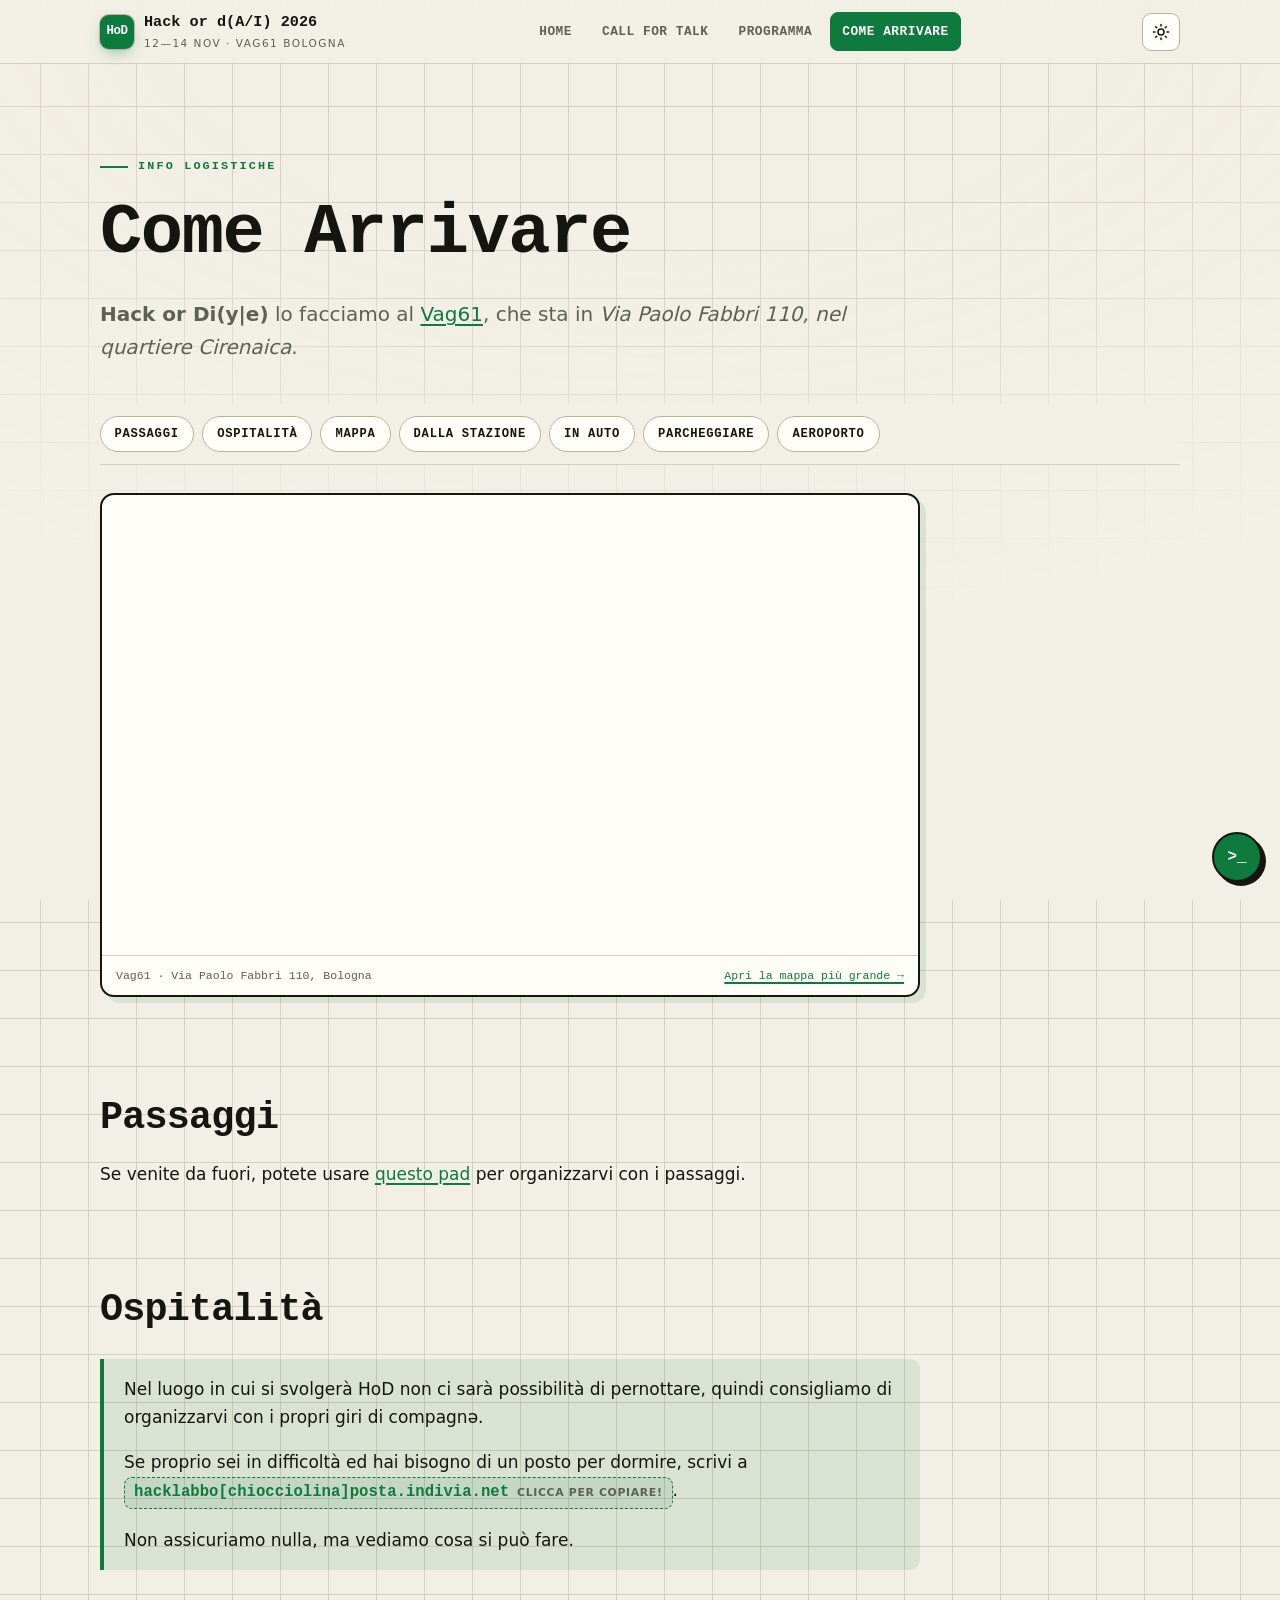
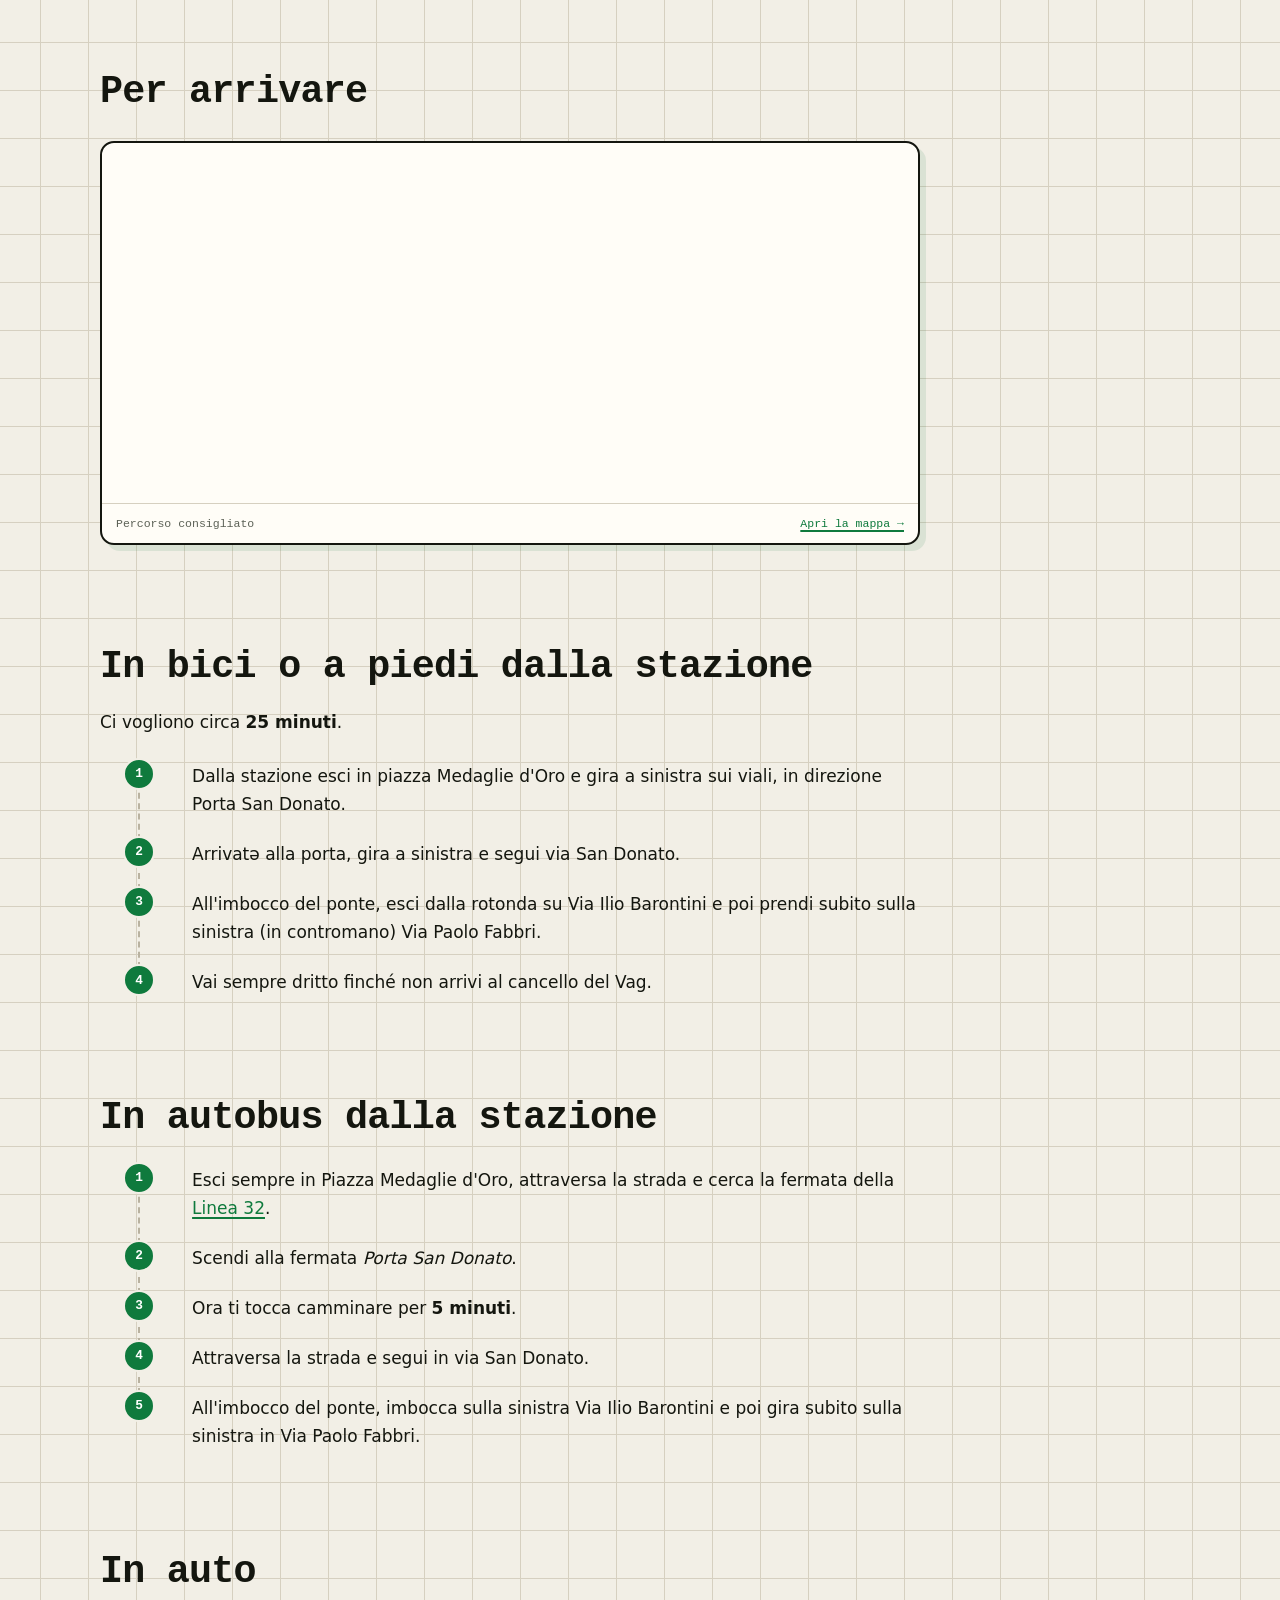
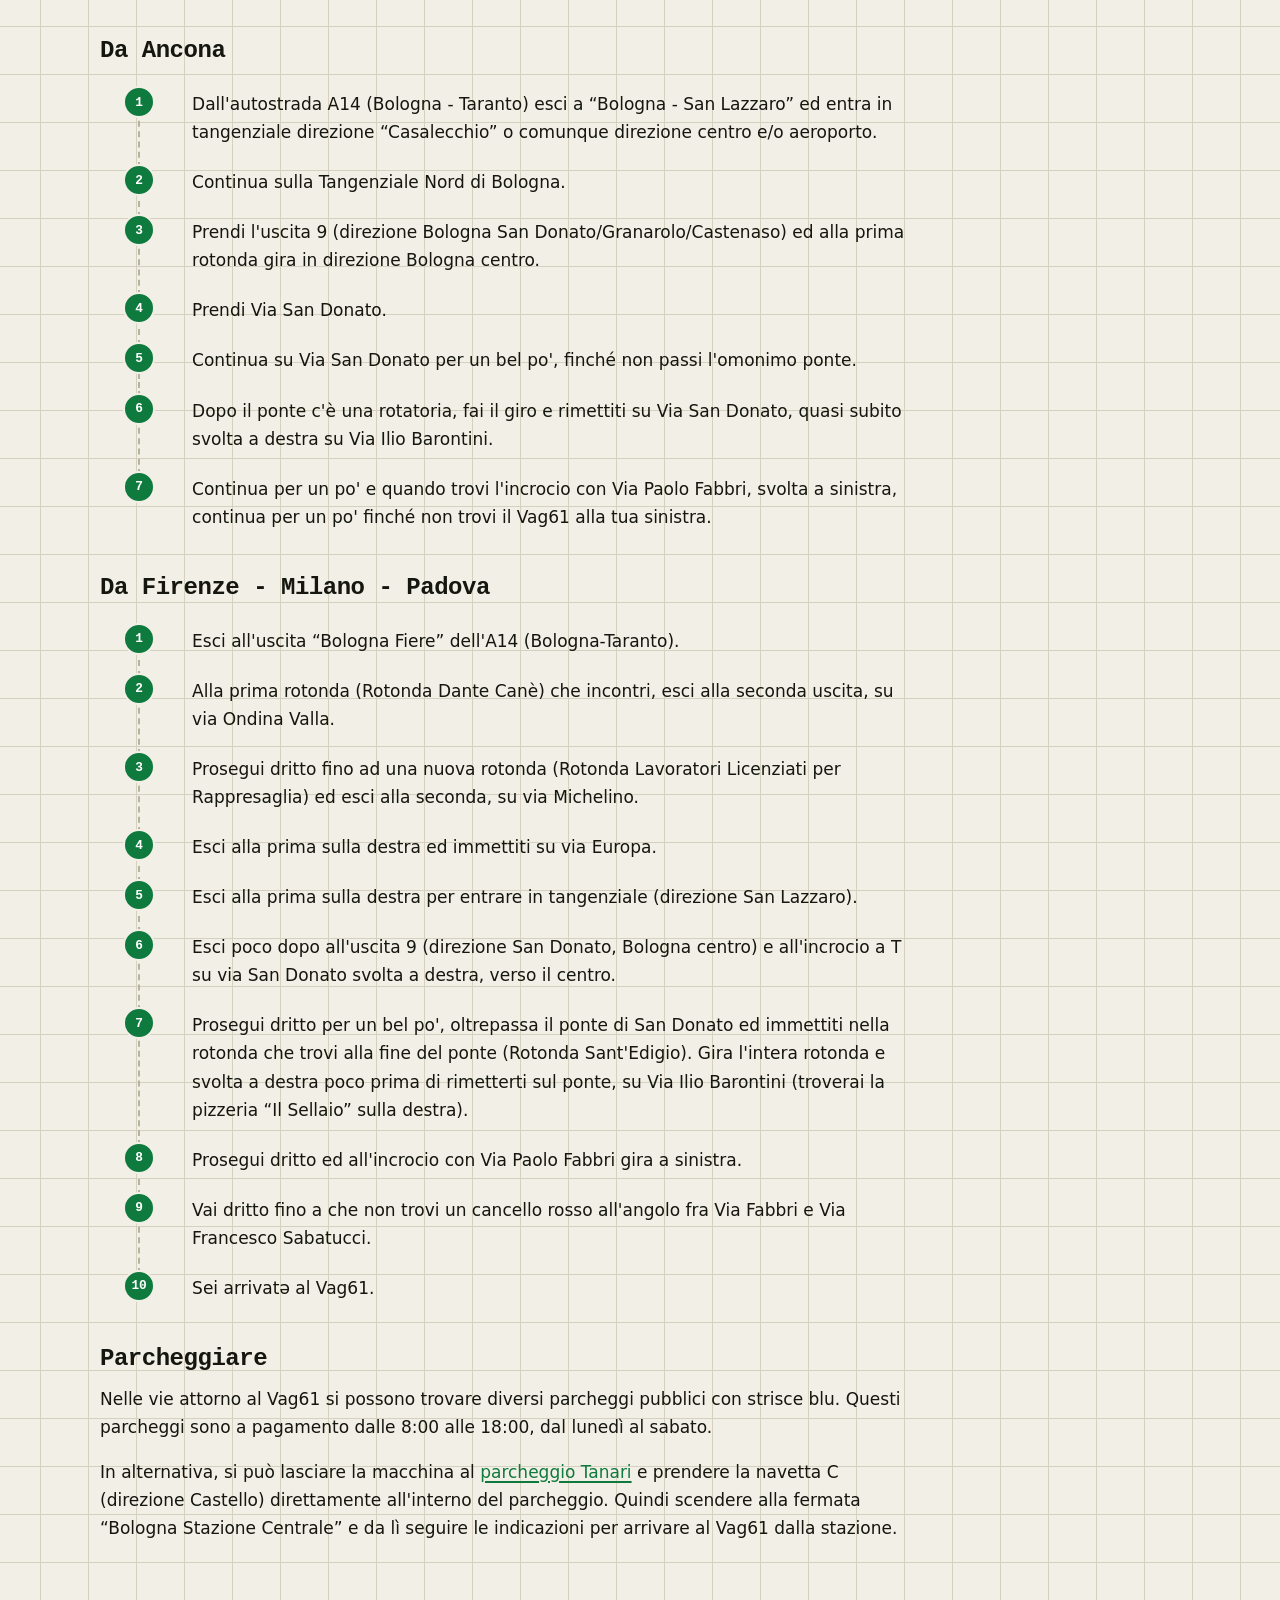
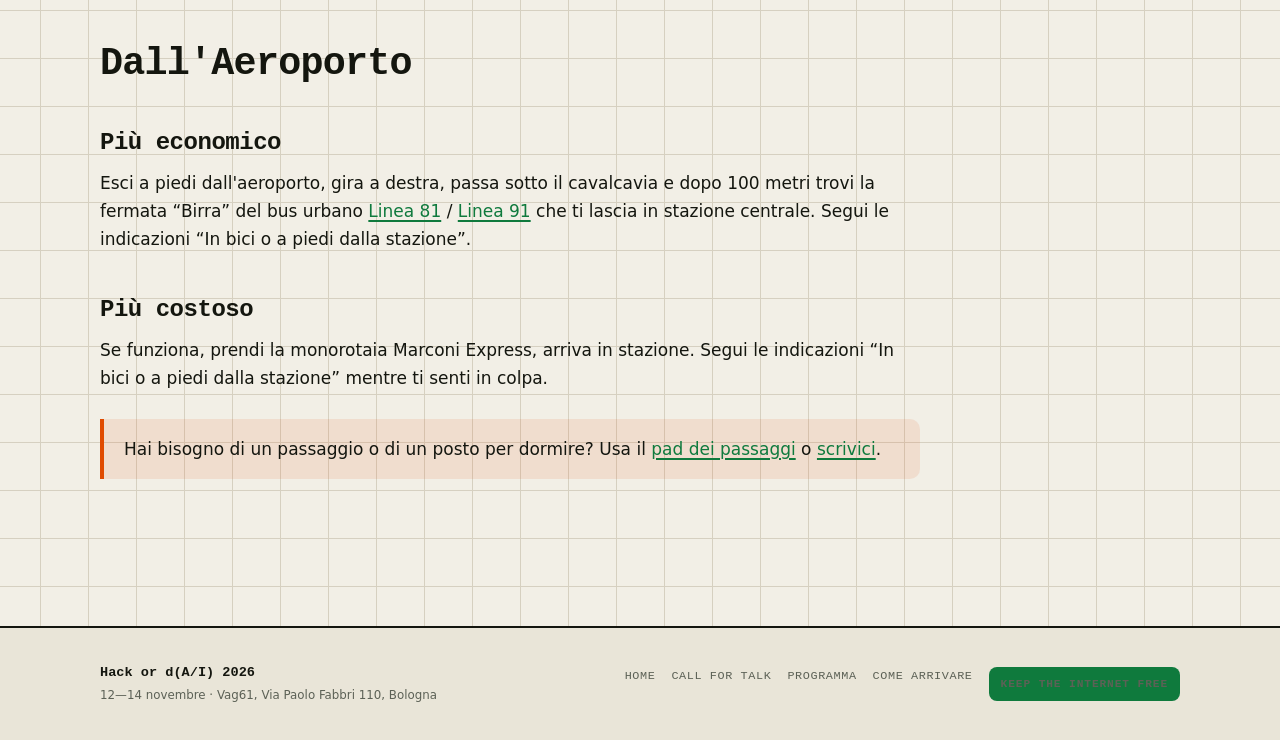
==== come-arrivare.html @ d661102f "Sito Hack or d(A/I) 2026" ====
<!DOCTYPE html>
<html lang="it">
<head>
  <meta charset="utf-8">
  <meta name="viewport" content="width=device-width, initial-scale=1">
  <title>Come Arrivare — Hack or d(A/I) 2026</title>
  <meta name="description" content="Come arrivare al Vag61, Via Paolo Fabbri 110, quartiere Cirenaica, Bologna: a piedi, in bici, in autobus, in auto o dall'aeroporto.">
  <meta name="theme-color" content="#0c0f0d">
  <link rel="icon" type="image/png" href="assets/img/favicon.png">
  <script>
    (function () {
      var root = document.documentElement;
      try {
        var t = localStorage.getItem("hod-theme");
        if (t === "dark") root.classList.add("dark");
        else if (t === "light") root.classList.remove("dark");
        else if (window.matchMedia && window.matchMedia("(prefers-color-scheme: dark)").matches) root.classList.add("dark");
      } catch (e) {}
      root.classList.add("js");
    })();
  </script>
  <link rel="stylesheet" href="assets/css/style.css">
</head>
<body>
  <a class="skip-link" href="#main">Salta al contenuto principale</a>

  <header class="site-header">
    <div class="wrap">
      <a class="brand" href="index.html">
        <span class="brand-mark">HoD</span>
        <span class="brand-text">Hack or d(A/I) 2026<small>12—14 nov · Vag61 Bologna</small></span>
      </a>
      <nav class="nav" id="nav" aria-label="Navigazione principale">
        <a href="index.html">Home</a>
        <a href="cft.html">Call for Talk</a>
        <a href="programma.html">Programma</a>
        <a href="come-arrivare.html" aria-current="page">Come arrivare</a>
      </nav>
      <div class="header-tools">
        <button class="icon-btn" id="theme-toggle" type="button" aria-label="Cambia tema">
          <svg class="icon-sun" viewBox="0 0 24 24" fill="none" stroke="currentColor" stroke-width="2" stroke-linecap="round" aria-hidden="true"><circle cx="12" cy="12" r="4"/><path d="M12 2v2M12 20v2M4.9 4.9l1.4 1.4M17.7 17.7l1.4 1.4M2 12h2M20 12h2M4.9 19.1l1.4-1.4M17.7 6.3l1.4-1.4"/></svg>
          <svg class="icon-moon" viewBox="0 0 24 24" fill="none" stroke="currentColor" stroke-width="2" stroke-linecap="round" aria-hidden="true"><path d="M21 12.8A9 9 0 1 1 11.2 3a7 7 0 0 0 9.8 9.8z"/></svg>
        </button>
        <button class="icon-btn menu-btn" id="menu-toggle" type="button" aria-expanded="false" aria-controls="nav" aria-label="Apri menu">
          <svg viewBox="0 0 24 24" fill="none" stroke="currentColor" stroke-width="2" stroke-linecap="round" aria-hidden="true"><path d="M3 6h18M3 12h18M3 18h18"/></svg>
        </button>
      </div>
    </div>
  </header>

  <main id="main">
    <div class="wrap page">
      <div class="page-head">
        <p class="eyebrow">Info logistiche</p>
        <h1>Come Arrivare</h1>
        <p class="lead"><strong>Hack or Di(y|e)</strong> lo facciamo al <a href="https://vag61.nublogs.org/">Vag61</a>, che sta in <em>Via Paolo Fabbri 110, nel quartiere Cirenaica</em>.</p>
      </div>

      <nav class="day-nav" aria-label="Indice della pagina">
        <a href="#passaggi">Passaggi</a>
        <a href="#ospitalita">Ospitalità</a>
        <a href="#mappa">Mappa</a>
        <a href="#stazione">Dalla stazione</a>
        <a href="#auto">In auto</a>
        <a href="#parcheggiare">Parcheggiare</a>
        <a href="#aeroporto">Aeroporto</a>
      </nav>

      <article class="article">
        <div class="map-frame map-frame--tall" id="mappa">
          <iframe
            title="Mappa OpenStreetMap del Vag61"
            src="https://www.openstreetmap.org/export/embed.html?bbox=11.36016368865967%2C44.49953958964162%2C11.363151669502258%2C44.50071039624375&amp;layer=mapnik&amp;marker=44.500124995881556%2C11.361657679080963"
            loading="lazy"></iframe>
          <div class="map-caption">
            <span>Vag61 · Via Paolo Fabbri 110, Bologna</span>
            <a href="https://www.openstreetmap.org/?mlat=44.50012&amp;mlon=11.36166#map=19/44.50012/11.36166">Apri la mappa più grande →</a>
          </div>
        </div>

        <h2 id="passaggi">Passaggi</h2>
        <p>Se venite da fuori, potete usare <a href="https://pad.esiliati.org/p/passaggiHoD">questo pad</a> per organizzarvi con i passaggi.</p>

        <h2 id="ospitalita">Ospitalità</h2>
        <div class="note">
          <p>Nel luogo in cui si svolgerà HoD non ci sarà possibilità di pernottare, quindi consigliamo di organizzarvi con i propri giri di compagnə.</p>
          <p>Se proprio sei in difficoltà ed hai bisogno di un posto per dormire, scrivi a
            <span class="email" data-email="hacklabbo[chiocciolina]posta.indivia.net">
              hacklabbo[chiocciolina]posta.indivia.net
              <span class="email_tooltip">Clicca per copiare!</span>
            </span>.</p>
          <p>Non assicuriamo nulla, ma vediamo cosa si può fare.</p>
        </div>

        <h2 id="per-arrivare">Per arrivare</h2>

        <div class="map-frame">
          <iframe
            title="Percorso interattivo verso il Vag61"
            src="https://maps.gattini.ninja/RLsWETiQ2UO9?toolbox=false&amp;search=false&amp;legend=false&amp;autofocus=false#15/44.5028/11.3519/Mpnk"
            loading="lazy"></iframe>
          <div class="map-caption">
            <span>Percorso consigliato</span>
            <a href="https://maps.gattini.ninja/RLsWETiQ2UO9?toolbox=false&amp;search=false&amp;legend=false&amp;autofocus=false#15/44.5028/11.3519/Mpnk">Apri la mappa →</a>
          </div>
        </div>

        <h2 id="stazione">In bici o a piedi dalla stazione</h2>
        <p>Ci vogliono circa <strong>25 minuti</strong>.</p>
        <ol class="steps">
          <li><p>Dalla stazione esci in piazza Medaglie d'Oro e gira a sinistra sui viali, in direzione Porta San Donato.</p></li>
          <li><p>Arrivatə alla porta, gira a sinistra e segui via San Donato.</p></li>
          <li><p>All'imbocco del ponte, esci dalla rotonda su Via Ilio Barontini e poi prendi subito sulla sinistra (in contromano) Via Paolo Fabbri.</p></li>
          <li><p>Vai sempre dritto finché non arrivi al cancello del Vag.</p></li>
        </ol>

        <h2>In autobus dalla stazione</h2>
        <ol class="steps">
          <li><p>Esci sempre in Piazza Medaglie d'Oro, attraversa la strada e cerca la fermata della <a href="https://www.tper.it/bo-32">Linea 32</a>.</p></li>
          <li><p>Scendi alla fermata <em>Porta San Donato</em>.</p></li>
          <li><p>Ora ti tocca camminare per <strong>5 minuti</strong>.</p></li>
          <li><p>Attraversa la strada e segui in via San Donato.</p></li>
          <li><p>All'imbocco del ponte, imbocca sulla sinistra Via Ilio Barontini e poi gira subito sulla sinistra in Via Paolo Fabbri.</p></li>
        </ol>

        <h2 id="auto">In auto</h2>

        <h3 id="da-ancona">Da Ancona</h3>
        <ol class="steps">
          <li><p>Dall'autostrada A14 (Bologna - Taranto) esci a &ldquo;Bologna - San Lazzaro&rdquo; ed entra in tangenziale direzione &ldquo;Casalecchio&rdquo; o comunque direzione centro e/o aeroporto.</p></li>
          <li><p>Continua sulla Tangenziale Nord di Bologna.</p></li>
          <li><p>Prendi l'uscita 9 (direzione Bologna San Donato/Granarolo/Castenaso) ed alla prima rotonda gira in direzione Bologna centro.</p></li>
          <li><p>Prendi Via San Donato.</p></li>
          <li><p>Continua su Via San Donato per un bel po', finché non passi l'omonimo ponte.</p></li>
          <li><p>Dopo il ponte c'è una rotatoria, fai il giro e rimettiti su Via San Donato, quasi subito svolta a destra su Via Ilio Barontini.</p></li>
          <li><p>Continua per un po' e quando trovi l'incrocio con Via Paolo Fabbri, svolta a sinistra, continua per un po' finché non trovi il Vag61 alla tua sinistra.</p></li>
        </ol>

        <h3 id="da-firenze">Da Firenze - Milano - Padova</h3>
        <ol class="steps">
          <li><p>Esci all'uscita &ldquo;Bologna Fiere&rdquo; dell'A14 (Bologna-Taranto).</p></li>
          <li><p>Alla prima rotonda (Rotonda Dante Canè) che incontri, esci alla seconda uscita, su via Ondina Valla.</p></li>
          <li><p>Prosegui dritto fino ad una nuova rotonda (Rotonda Lavoratori Licenziati per Rappresaglia) ed esci alla seconda, su via Michelino.</p></li>
          <li><p>Esci alla prima sulla destra ed immettiti su via Europa.</p></li>
          <li><p>Esci alla prima sulla destra per entrare in tangenziale (direzione San Lazzaro).</p></li>
          <li><p>Esci poco dopo all'uscita 9 (direzione San Donato, Bologna centro) e all'incrocio a T su via San Donato svolta a destra, verso il centro.</p></li>
          <li><p>Prosegui dritto per un bel po', oltrepassa il ponte di San Donato ed immettiti nella rotonda che trovi alla fine del ponte (Rotonda Sant'Edigio). Gira l'intera rotonda e svolta a destra poco prima di rimetterti sul ponte, su Via Ilio Barontini (troverai la pizzeria &ldquo;Il Sellaio&rdquo; sulla destra).</p></li>
          <li><p>Prosegui dritto ed all'incrocio con Via Paolo Fabbri gira a sinistra.</p></li>
          <li><p>Vai dritto fino a che non trovi un cancello rosso all'angolo fra Via Fabbri e Via Francesco Sabatucci.</p></li>
          <li><p>Sei arrivatə al Vag61.</p></li>
        </ol>

        <h3 id="parcheggiare">Parcheggiare</h3>
        <p>Nelle vie attorno al Vag61 si possono trovare diversi parcheggi pubblici con strisce blu. Questi parcheggi sono a pagamento dalle 8:00 alle 18:00, dal lunedì al sabato.</p>
        <p>In alternativa, si può lasciare la macchina al <a href="https://www.bolognawelcome.com/it/altro/parcheggi/parcheggio-tanari">parcheggio Tanari</a> e prendere la navetta C (direzione Castello) direttamente all'interno del parcheggio. Quindi scendere alla fermata &ldquo;Bologna Stazione Centrale&rdquo; e da lì seguire le indicazioni per arrivare al Vag61 dalla stazione.</p>

        <h2 id="aeroporto">Dall'Aeroporto</h2>

        <h3>Più economico</h3>
        <p>Esci a piedi dall'aeroporto, gira a destra, passa sotto il cavalcavia e dopo 100 metri trovi la fermata &ldquo;Birra&rdquo; del bus urbano <a href="https://www.tper.it/bo-81">Linea 81</a> / <a href="https://www.tper.it/bo-91">Linea 91</a> che ti lascia in stazione centrale. Segui le indicazioni &ldquo;In bici o a piedi dalla stazione&rdquo;.</p>

        <h3>Più costoso</h3>
        <p>Se funziona, prendi la monorotaia Marconi Express, arriva in stazione. Segui le indicazioni &ldquo;In bici o a piedi dalla stazione&rdquo; mentre ti senti in colpa.</p>

        <div class="note note--hot">
          <p>Hai bisogno di un passaggio o di un posto per dormire? Usa il <a href="https://pad.esiliati.org/p/passaggiHoD">pad dei passaggi</a> o <a href="#ospitalita">scrivici</a>.</p>
        </div>
      </article>
    </div>
  </main>

  <footer class="site-footer">
    <div class="wrap footer-grid">
      <div class="footer-brand">
        Hack or d(A/I) 2026
        <small>12—14 novembre · Vag61, Via Paolo Fabbri 110, Bologna</small>
      </div>
      <nav class="footer-links" aria-label="Link utili">
        <a href="index.html">Home</a>
        <a href="cft.html">Call for Talk</a>
        <a href="programma.html">Programma</a>
        <a href="come-arrivare.html">Come arrivare</a>
        <a class="footer-free" href="https://keepitfree.ai/it">Keep the Internet free</a>
      </nav>
    </div>
  </footer>

  <button class="term-toggle" id="term-toggle" type="button" aria-expanded="false" aria-controls="term" aria-label="Apri il terminale">&gt;_</button>
  <div class="term" id="term" role="region" aria-label="Terminale di bordo">
    <div class="term-bar"><span>hod@vag61: ~</span><span class="dots" aria-hidden="true"><i></i><i></i><i></i></span></div>
    <div class="term-body"></div>
    <div class="term-input-row">
      <span aria-hidden="true">$</span>
      <input type="text" aria-label="Comando del terminale" autocomplete="off" spellcheck="false" placeholder="help">
    </div>
  </div>

  <script src="assets/js/main.js"></script>
</body>
</html>
---- assets/css/style.css ----
/* ==========================================================================
   Hack or d(A/I) 2026 — foglio di stile
   ========================================================================== */

:root {
  --bg: #f2efe6;
  --bg-soft: #e9e5d8;
  --panel: #fffdf7;
  --text: #14160f;
  --muted: #5c6156;
  --line: #d6d0c0;
  --line-strong: #b9b2a0;
  --accent: #0f7a3d;
  --accent-ink: #ffffff;
  --accent-soft: rgba(15, 122, 61, 0.1);
  --hot: #e04b00;
  --shadow: 0 18px 40px -22px rgba(20, 22, 15, 0.45);
  --radius: 14px;
  --mono: "IBM Plex Mono", ui-monospace, SFMono-Regular, "SF Mono", Menlo, Consolas, "Liberation Mono", monospace;
  --sans: system-ui, -apple-system, "Segoe UI", Roboto, "Helvetica Neue", Arial, sans-serif;
  --max: 1080px;
  --header-h: 64px;
}

html.dark {
  --bg: #0c0f0d;
  --bg-soft: #111612;
  --panel: #121813;
  --text: #e8f0e2;
  --muted: #8f9a8b;
  --line: #263026;
  --line-strong: #374437;
  --accent: #b8ff3d;
  --accent-ink: #0c0f0d;
  --accent-soft: rgba(184, 255, 61, 0.12);
  --hot: #ff7a3d;
  --shadow: 0 18px 50px -24px rgba(0, 0, 0, 0.9);
}

*,
*::before,
*::after {
  box-sizing: border-box;
}

html {
  scroll-behavior: smooth;
  scroll-padding-top: calc(var(--header-h) + 24px);
}

body {
  margin: 0;
  font-family: var(--sans);
  font-size: 17px;
  line-height: 1.65;
  color: var(--text);
  background-color: var(--bg);
  background-image:
    linear-gradient(var(--line) 1px, transparent 1px),
    linear-gradient(90deg, var(--line) 1px, transparent 1px);
  background-size: 48px 48px;
  background-position: center;
  -webkit-font-smoothing: antialiased;
  overflow-x: hidden;
}

body::before {
  content: "";
  position: fixed;
  inset: 0;
  pointer-events: none;
  z-index: 0;
  background: radial-gradient(120% 90% at 50% 0%, transparent 30%, var(--bg) 78%);
}

a {
  color: var(--accent);
  text-decoration-thickness: 2px;
  text-underline-offset: 3px;
}

a:hover {
  color: var(--hot);
}

img {
  max-width: 100%;
  display: block;
}

h1, h2, h3, h4 {
  font-family: var(--mono);
  line-height: 1.15;
  letter-spacing: -0.02em;
  margin: 0 0 0.5em;
}

h1 { font-size: clamp(2.2rem, 7vw, 4.4rem); }
h2 { font-size: clamp(1.6rem, 4vw, 2.4rem); }
h3 { font-size: clamp(1.15rem, 2.4vw, 1.5rem); }

p { margin: 0 0 1em; }

code, kbd {
  font-family: var(--mono);
  font-size: 0.9em;
  background: var(--accent-soft);
  border: 1px solid var(--line);
  border-radius: 6px;
  padding: 0.1em 0.4em;
}

hr {
  border: 0;
  border-top: 2px dashed var(--line);
  margin: 2.5rem 0;
}

::selection {
  background: var(--accent);
  color: var(--accent-ink);
}

.skip-link {
  position: absolute;
  left: 12px;
  top: -80px;
  z-index: 200;
  background: var(--accent);
  color: var(--accent-ink);
  padding: 10px 16px;
  border-radius: 8px;
  font-family: var(--mono);
  font-weight: 700;
  transition: top 0.2s ease;
}

.skip-link:focus {
  top: 12px;
}

/* ---------- Header -------------------------------------------------------- */

.site-header {
  position: sticky;
  top: 0;
  z-index: 100;
  height: var(--header-h);
  display: flex;
  align-items: center;
  background: color-mix(in srgb, var(--bg) 82%, transparent);
  backdrop-filter: blur(10px);
  -webkit-backdrop-filter: blur(10px);
  border-bottom: 1px solid var(--line);
}

.site-header .wrap {
  width: min(var(--max), calc(100% - 40px));
  margin: 0 auto;
  display: flex;
  align-items: center;
  justify-content: space-between;
  gap: 20px;
}

.brand {
  display: inline-flex;
  align-items: center;
  gap: 10px;
  font-family: var(--mono);
  font-weight: 700;
  font-size: 0.95rem;
  color: var(--text);
  text-decoration: none;
  white-space: nowrap;
}

.brand:hover { color: var(--text); }

.brand-mark {
  display: grid;
  place-items: center;
  width: 34px;
  height: 34px;
  border-radius: 9px;
  background: var(--accent);
  color: var(--accent-ink);
  font-size: 0.78rem;
  font-weight: 800;
  letter-spacing: -0.04em;
  box-shadow: 0 0 0 1px var(--line-strong), 0 6px 18px -8px var(--accent);
}

.brand-text small {
  display: block;
  font-family: var(--sans);
  font-weight: 500;
  font-size: 0.66rem;
  letter-spacing: 0.14em;
  text-transform: uppercase;
  color: var(--muted);
}

.nav {
  display: flex;
  align-items: center;
  gap: 6px;
}

.nav a {
  font-family: var(--mono);
  font-size: 0.8rem;
  font-weight: 600;
  text-transform: uppercase;
  letter-spacing: 0.04em;
  color: var(--muted);
  text-decoration: none;
  padding: 8px 11px;
  border-radius: 8px;
  border: 1px solid transparent;
  transition: color 0.15s ease, background 0.15s ease, border-color 0.15s ease;
}

.nav a:hover {
  color: var(--text);
  background: var(--bg-soft);
}

.nav a[aria-current="page"] {
  color: var(--accent-ink);
  background: var(--accent);
  border-color: var(--accent);
}

.header-tools {
  display: flex;
  align-items: center;
  gap: 8px;
}

.icon-btn {
  display: grid;
  place-items: center;
  width: 38px;
  height: 38px;
  border-radius: 9px;
  border: 1px solid var(--line-strong);
  background: var(--panel);
  color: var(--text);
  cursor: pointer;
  transition: background 0.15s ease, transform 0.15s ease;
}

.icon-btn:hover {
  background: var(--bg-soft);
  transform: translateY(-1px);
}

.icon-btn svg {
  width: 18px;
  height: 18px;
}

html.dark .icon-sun,
html:not(.dark) .icon-moon {
  display: none;
}

.menu-btn {
  display: none;
}

/* ---------- Layout -------------------------------------------------------- */

.wrap {
  width: min(var(--max), calc(100% - 40px));
  margin: 0 auto;
}

main {
  position: relative;
  z-index: 1;
}

.page {
  padding: clamp(40px, 7vw, 84px) 0 80px;
}

.page-head {
  max-width: 760px;
  margin-bottom: 2.5rem;
}

.eyebrow {
  display: inline-flex;
  align-items: center;
  gap: 10px;
  font-family: var(--mono);
  font-size: 0.74rem;
  font-weight: 700;
  letter-spacing: 0.18em;
  text-transform: uppercase;
  color: var(--accent);
  margin-bottom: 1rem;
}

.eyebrow::before {
  content: "";
  width: 28px;
  height: 2px;
  background: var(--accent);
}

.page-head h1 {
  margin-bottom: 0.35em;
}

.lead {
  font-size: clamp(1.05rem, 2vw, 1.25rem);
  color: var(--muted);
  max-width: 62ch;
}

.section {
  margin-top: clamp(40px, 6vw, 72px);
}

.section-head {
  display: flex;
  align-items: baseline;
  gap: 16px;
  border-bottom: 2px solid var(--text);
  padding-bottom: 10px;
  margin-bottom: 28px;
}

.section-head .num {
  font-family: var(--mono);
  font-size: 0.8rem;
  font-weight: 700;
  color: var(--accent);
}

.section-head h2 {
  margin: 0;
}

/* ---------- Home / hero --------------------------------------------------- */

.hero {
  position: relative;
  padding: clamp(44px, 8vw, 96px) 0 20px;
}

.hero-grid {
  display: grid;
  grid-template-columns: minmax(0, 1.15fr) minmax(0, 0.85fr);
  gap: clamp(32px, 6vw, 72px);
  align-items: center;
}

.hero h1 {
  margin-bottom: 0.2em;
}

.hero h1 .accent {
  color: var(--accent);
  box-shadow: inset 0 -0.22em 0 var(--accent-soft);
}

.hero-sub {
  font-family: var(--mono);
  font-size: clamp(1rem, 2.4vw, 1.35rem);
  font-weight: 600;
  color: var(--text);
  margin: 0 0 0.35em;
}

.hero-where {
  font-size: 1.05rem;
  color: var(--muted);
  margin-bottom: 1.8rem;
}

.hero-where a {
  color: var(--text);
  font-weight: 600;
}

.hero-actions {
  display: flex;
  flex-wrap: wrap;
  gap: 12px;
  margin-bottom: 1.6rem;
}

.btn {
  display: inline-flex;
  align-items: center;
  gap: 9px;
  font-family: var(--mono);
  font-size: 0.82rem;
  font-weight: 700;
  letter-spacing: 0.05em;
  text-transform: uppercase;
  text-decoration: none;
  padding: 13px 20px;
  border-radius: 10px;
  border: 2px solid var(--text);
  color: var(--text);
  background: var(--panel);
  box-shadow: 4px 4px 0 var(--text);
  transition: transform 0.12s ease, box-shadow 0.12s ease, background 0.12s ease;
}

.btn:hover {
  transform: translate(2px, 2px);
  box-shadow: 2px 2px 0 var(--text);
  color: var(--text);
  background: var(--bg-soft);
}

.btn--primary {
  background: var(--accent);
  color: var(--accent-ink);
  border-color: var(--text);
}

.btn--primary:hover {
  background: var(--accent);
  color: var(--accent-ink);
}

.btn .arrow {
  font-size: 1.1em;
  line-height: 1;
}

.hero-meta {
  display: flex;
  flex-wrap: wrap;
  gap: 8px 20px;
  font-family: var(--mono);
  font-size: 0.76rem;
  color: var(--muted);
  text-transform: uppercase;
  letter-spacing: 0.06em;
}

.hero-meta span {
  display: inline-flex;
  align-items: center;
  gap: 7px;
}

.hero-meta span::before {
  content: "◆";
  color: var(--accent);
  font-size: 0.7em;
}

/* Poster */

.poster-frame {
  position: relative;
  justify-self: center;
  width: min(340px, 100%);
  transform: rotate(2deg);
  transition: transform 0.3s ease;
}

.poster-frame:hover {
  transform: rotate(0deg) scale(1.01);
}

.poster-frame::before,
.poster-frame::after {
  content: "";
  position: absolute;
  width: 92px;
  height: 26px;
  background: color-mix(in srgb, var(--accent) 55%, transparent);
  border: 1px solid var(--line-strong);
  z-index: 2;
  opacity: 0.9;
}

.poster-frame::before {
  top: -12px;
  left: -18px;
  transform: rotate(-38deg);
}

.poster-frame::after {
  bottom: -10px;
  right: -16px;
  transform: rotate(-38deg);
}

.poster-frame img {
  border: 2px solid var(--text);
  border-radius: 4px;
  box-shadow: 10px 12px 0 var(--accent-soft), var(--shadow);
  background: var(--panel);
}

.poster-caption {
  margin-top: 14px;
  text-align: center;
  font-family: var(--mono);
  font-size: 0.68rem;
  letter-spacing: 0.14em;
  text-transform: uppercase;
  color: var(--muted);
}

/* Ticker */

.ticker {
  margin-top: clamp(36px, 6vw, 64px);
  border-top: 2px solid var(--text);
  border-bottom: 2px solid var(--text);
  background: var(--accent);
  color: var(--accent-ink);
  overflow: hidden;
  padding: 10px 0;
}

.ticker-track {
  display: flex;
  width: max-content;
  gap: 0;
  animation: ticker 32s linear infinite;
  font-family: var(--mono);
  font-size: 0.78rem;
  font-weight: 700;
  letter-spacing: 0.12em;
  text-transform: uppercase;
  white-space: nowrap;
}

.ticker-track span {
  padding: 0 26px;
}

.ticker-track span::after {
  content: "✶";
  margin-left: 52px;
}

@keyframes ticker {
  from { transform: translateX(0); }
  to { transform: translateX(-50%); }
}

/* Home cards */

.cards {
  display: grid;
  grid-template-columns: repeat(auto-fit, minmax(220px, 1fr));
  gap: 16px;
}

.card {
  position: relative;
  background: var(--panel);
  border: 1px solid var(--line-strong);
  border-radius: var(--radius);
  padding: 22px;
  box-shadow: var(--shadow);
  transition: transform 0.15s ease, border-color 0.15s ease;
}

.card:hover {
  transform: translateY(-3px);
  border-color: var(--accent);
}

.card h3 {
  font-size: 1rem;
  margin-bottom: 0.4em;
}

.card p {
  font-size: 0.92rem;
  color: var(--muted);
  margin: 0;
}

.card .idx {
  position: absolute;
  top: 14px;
  right: 16px;
  font-family: var(--mono);
  font-size: 0.7rem;
  color: var(--accent);
  font-weight: 700;
}

.quick-links {
  display: grid;
  grid-template-columns: repeat(auto-fit, minmax(240px, 1fr));
  gap: 16px;
}

.quick-link {
  display: flex;
  flex-direction: column;
  justify-content: space-between;
  gap: 24px;
  min-height: 150px;
  padding: 22px;
  border: 2px solid var(--text);
  border-radius: var(--radius);
  background: var(--panel);
  color: var(--text);
  text-decoration: none;
  box-shadow: 6px 6px 0 var(--accent);
  transition: transform 0.12s ease, box-shadow 0.12s ease;
}

.quick-link:hover {
  transform: translate(2px, 2px);
  box-shadow: 4px 4px 0 var(--accent);
  color: var(--text);
}

.quick-link .ql-title {
  font-family: var(--mono);
  font-size: 1.15rem;
  font-weight: 700;
}

.quick-link .ql-desc {
  font-size: 0.9rem;
  color: var(--muted);
}

.quick-link .ql-arrow {
  font-family: var(--mono);
  font-size: 0.78rem;
  font-weight: 700;
  text-transform: uppercase;
  letter-spacing: 0.08em;
  color: var(--accent);
}

/* ---------- Article / content -------------------------------------------- */

.article {
  max-width: 820px;
}

.article h2 {
  margin-top: 2.4em;
  padding-top: 0.2em;
}

.article h2:first-child {
  margin-top: 0;
}

.article h3 {
  margin-top: 1.8em;
}

.article ul,
.article ol {
  padding-left: 1.3em;
}

.article li {
  margin-bottom: 0.4em;
}

.note {
  border-left: 4px solid var(--accent);
  background: var(--accent-soft);
  padding: 16px 20px;
  border-radius: 0 10px 10px 0;
  margin: 1.6em 0;
}

.note p:last-child { margin-bottom: 0; }

.note--hot {
  border-left-color: var(--hot);
  background: color-mix(in srgb, var(--hot) 10%, transparent);
}

.email {
  display: inline-flex;
  align-items: center;
  gap: 8px;
  font-family: var(--mono);
  font-size: 0.92em;
  font-weight: 700;
  color: var(--accent);
  background: var(--accent-soft);
  border: 1px dashed var(--accent);
  border-radius: 8px;
  padding: 2px 9px;
  cursor: pointer;
  transition: background 0.15s ease;
}

.email:hover {
  background: color-mix(in srgb, var(--accent) 22%, transparent);
}

.email .email_tooltip {
  font-family: var(--sans);
  font-weight: 600;
  font-size: 0.68rem;
  text-transform: uppercase;
  letter-spacing: 0.06em;
  color: var(--muted);
}

.email.copied .email_tooltip {
  color: var(--accent);
}

/* Steps */

.steps {
  list-style: none;
  padding: 0;
  margin: 1.5em 0;
  counter-reset: step;
}

.steps li {
  position: relative;
  padding: 0 0 22px 52px;
  margin: 0;
  border-left: 2px dashed var(--line-strong);
  margin-left: 16px;
}

.steps li:last-child {
  border-left-color: transparent;
  padding-bottom: 0;
}

.steps li::before {
  counter-increment: step;
  content: counter(step);
  position: absolute;
  left: -17px;
  top: -4px;
  width: 32px;
  height: 32px;
  display: grid;
  place-items: center;
  border-radius: 50%;
  background: var(--accent);
  color: var(--accent-ink);
  font-family: var(--mono);
  font-size: 0.8rem;
  font-weight: 700;
  border: 2px solid var(--bg);
}

.steps li p { margin: 0; }

/* Map */

.map-frame {
  position: relative;
  border: 2px solid var(--text);
  border-radius: var(--radius);
  overflow: hidden;
  background: var(--panel);
  box-shadow: 6px 6px 0 var(--accent-soft);
  margin: 1.6em 0;
}

.map-frame iframe {
  display: block;
  width: 100%;
  height: 360px;
  border: 0;
}

.map-frame--tall iframe {
  height: 460px;
}

.map-caption {
  display: flex;
  flex-wrap: wrap;
  align-items: center;
  justify-content: space-between;
  gap: 8px;
  padding: 10px 14px;
  border-top: 1px solid var(--line);
  font-family: var(--mono);
  font-size: 0.72rem;
  color: var(--muted);
}

/* ---------- Programma ----------------------------------------------------- */

.day-nav {
  position: sticky;
  top: var(--header-h);
  z-index: 40;
  display: flex;
  flex-wrap: wrap;
  gap: 8px;
  padding: 12px 0;
  margin-bottom: 24px;
  background: color-mix(in srgb, var(--bg) 88%, transparent);
  backdrop-filter: blur(8px);
  border-bottom: 1px solid var(--line);
}

.day-nav a {
  font-family: var(--mono);
  font-size: 0.76rem;
  font-weight: 700;
  text-transform: uppercase;
  letter-spacing: 0.06em;
  text-decoration: none;
  color: var(--text);
  background: var(--panel);
  border: 1px solid var(--line-strong);
  border-radius: 999px;
  padding: 7px 14px;
  transition: background 0.15s ease, color 0.15s ease, border-color 0.15s ease;
}

.day-nav a:hover {
  background: var(--accent);
  border-color: var(--accent);
  color: var(--accent-ink);
}

.day {
  margin-bottom: clamp(44px, 6vw, 68px);
  scroll-margin-top: calc(var(--header-h) + 72px);
}

.day-head {
  display: flex;
  align-items: baseline;
  flex-wrap: wrap;
  gap: 8px 18px;
  padding-bottom: 12px;
  margin-bottom: 20px;
  border-bottom: 2px solid var(--text);
}

.day-head h2 {
  margin: 0;
}

.day-head .day-date {
  font-family: var(--mono);
  font-size: 0.78rem;
  font-weight: 700;
  text-transform: uppercase;
  letter-spacing: 0.12em;
  color: var(--accent);
}

.schedule {
  list-style: none;
  padding: 0;
  margin: 0;
  border-left: 2px solid var(--line-strong);
}

.schedule > li {
  position: relative;
  display: grid;
  grid-template-columns: 92px 1fr;
  gap: 20px;
  padding: 14px 0 14px 22px;
  border-bottom: 1px solid var(--line);
}

.schedule > li::before {
  content: "";
  position: absolute;
  left: -7px;
  top: 24px;
  width: 12px;
  height: 12px;
  border-radius: 50%;
  background: var(--bg);
  border: 2px solid var(--line-strong);
}

.schedule > li.is-event::before {
  background: var(--accent);
  border-color: var(--accent);
}

.schedule > li.is-break {
  opacity: 0.85;
}

.schedule .time {
  font-family: var(--mono);
  font-size: 0.85rem;
  font-weight: 700;
  color: var(--accent);
  padding-top: 2px;
}

.schedule .what {
  font-weight: 600;
}

.schedule .what small {
  display: block;
  font-family: var(--mono);
  font-size: 0.72rem;
  font-weight: 500;
  color: var(--muted);
  letter-spacing: 0.04em;
  margin-top: 3px;
}

.schedule .what a {
  color: var(--text);
  text-decoration: none;
  border-bottom: 1px solid var(--line-strong);
}

.schedule .what a:hover {
  color: var(--accent);
  border-color: var(--accent);
}

.schedule .slot-empty {
  font-family: var(--mono);
  font-size: 0.72rem;
  color: var(--muted);
}

.badge {
  display: inline-block;
  font-family: var(--mono);
  font-size: 0.64rem;
  font-weight: 700;
  text-transform: uppercase;
  letter-spacing: 0.08em;
  padding: 2px 8px;
  border-radius: 999px;
  background: var(--accent);
  color: var(--accent-ink);
  vertical-align: middle;
  margin-left: 6px;
}

.badge--hot {
  background: var(--hot);
  color: #fff;
}

.talk-list {
  display: grid;
  gap: 14px;
}

.talk {
  background: var(--panel);
  border: 1px solid var(--line-strong);
  border-radius: var(--radius);
  overflow: hidden;
  scroll-margin-top: calc(var(--header-h) + 72px);
  transition: border-color 0.15s ease, box-shadow 0.15s ease;
}

.talk[open] {
  border-color: var(--accent);
  box-shadow: var(--shadow);
}

.talk summary {
  list-style: none;
  cursor: pointer;
  display: grid;
  grid-template-columns: 1fr auto;
  align-items: start;
  gap: 14px;
  padding: 18px 20px;
}

.talk summary::-webkit-details-marker {
  display: none;
}

.talk summary .t-title {
  font-family: var(--mono);
  font-weight: 700;
  font-size: 1rem;
  line-height: 1.35;
}

.talk summary .t-speaker {
  display: block;
  font-family: var(--mono);
  font-size: 0.72rem;
  font-weight: 500;
  color: var(--accent);
  letter-spacing: 0.04em;
  margin-top: 4px;
}

.talk summary .t-toggle {
  font-family: var(--mono);
  font-size: 1.3rem;
  line-height: 1;
  color: var(--accent);
  transition: transform 0.2s ease;
}

.talk[open] summary .t-toggle {
  transform: rotate(45deg);
}

.talk .t-body {
  padding: 0 20px 20px;
  border-top: 1px dashed var(--line);
  margin-top: 2px;
  padding-top: 16px;
  color: var(--text);
}

.talk .t-body p {
  font-size: 0.94rem;
}

.talk .t-body p:last-child {
  margin-bottom: 0;
}

.talk-tools {
  display: flex;
  flex-wrap: wrap;
  gap: 8px;
  margin-bottom: 24px;
}

.talk-tools button {
  font-family: var(--mono);
  font-size: 0.72rem;
  font-weight: 700;
  text-transform: uppercase;
  letter-spacing: 0.06em;
  color: var(--text);
  background: var(--panel);
  border: 1px solid var(--line-strong);
  border-radius: 999px;
  padding: 7px 14px;
  cursor: pointer;
}

.talk-tools button:hover {
  border-color: var(--accent);
  color: var(--accent);
}

/* ---------- Form ---------------------------------------------------------- */

.form {
  display: grid;
  gap: 18px;
  background: var(--panel);
  border: 2px solid var(--text);
  border-radius: var(--radius);
  padding: clamp(20px, 4vw, 34px);
  box-shadow: 8px 8px 0 var(--accent);
  margin-top: 1.8em;
}

.form .field {
  display: grid;
  gap: 6px;
}

.form .grid {
  display: grid;
  grid-template-columns: repeat(auto-fit, minmax(200px, 1fr));
  gap: 18px;
}

.form label {
  font-family: var(--mono);
  font-size: 0.76rem;
  font-weight: 700;
  text-transform: uppercase;
  letter-spacing: 0.06em;
  color: var(--text);
}

.form label .req {
  color: var(--hot);
}

.form input,
.form textarea,
.form select {
  font-family: var(--sans);
  font-size: 0.98rem;
  color: var(--text);
  background: var(--bg);
  border: 1px solid var(--line-strong);
  border-radius: 9px;
  padding: 11px 13px;
  width: 100%;
  transition: border-color 0.15s ease, box-shadow 0.15s ease;
}

.form select {
  appearance: none;
  background-image: linear-gradient(45deg, transparent 50%, var(--accent) 50%), linear-gradient(135deg, var(--accent) 50%, transparent 50%);
  background-position: calc(100% - 18px) calc(50% - 2px), calc(100% - 13px) calc(50% - 2px);
  background-size: 5px 5px, 5px 5px;
  background-repeat: no-repeat;
  padding-right: 34px;
  cursor: pointer;
}

.form input:focus,
.form textarea:focus,
.form select:focus {
  outline: none;
  border-color: var(--accent);
  box-shadow: 0 0 0 3px var(--accent-soft);
}

.form textarea {
  resize: vertical;
  min-height: 130px;
}

.form .submit {
  justify-self: start;
  font-family: var(--mono);
  font-size: 0.85rem;
  font-weight: 700;
  text-transform: uppercase;
  letter-spacing: 0.06em;
  padding: 13px 28px;
  border-radius: 10px;
  border: 2px solid var(--text);
  background: var(--accent);
  color: var(--accent-ink);
  cursor: pointer;
  box-shadow: 4px 4px 0 var(--text);
  transition: transform 0.12s ease, box-shadow 0.12s ease;
}

.form .submit:hover {
  transform: translate(2px, 2px);
  box-shadow: 2px 2px 0 var(--text);
}

/* ---------- Footer -------------------------------------------------------- */

.site-footer {
  position: relative;
  z-index: 1;
  border-top: 2px solid var(--text);
  background: var(--bg-soft);
  padding: 34px 0;
  margin-top: 40px;
}

.footer-grid {
  display: flex;
  flex-wrap: wrap;
  align-items: center;
  justify-content: space-between;
  gap: 18px;
}

.footer-brand {
  font-family: var(--mono);
  font-weight: 700;
  font-size: 0.85rem;
}

.footer-brand small {
  display: block;
  font-family: var(--sans);
  font-weight: 500;
  font-size: 0.74rem;
  color: var(--muted);
  margin-top: 2px;
}

.footer-links {
  display: flex;
  flex-wrap: wrap;
  gap: 16px;
  font-family: var(--mono);
  font-size: 0.74rem;
  text-transform: uppercase;
  letter-spacing: 0.05em;
}

.footer-links a {
  color: var(--muted);
  text-decoration: none;
}

.footer-links a:hover {
  color: var(--accent);
}

.footer-free {
  font-family: var(--mono);
  font-size: 0.7rem;
  font-weight: 700;
  text-transform: uppercase;
  letter-spacing: 0.08em;
  color: var(--accent-ink);
  background: var(--accent);
  text-decoration: none;
  padding: 8px 12px;
  border-radius: 8px;
}

.footer-free:hover {
  color: var(--accent-ink);
  background: var(--hot);
}

/* ---------- Terminal ------------------------------------------------------ */

.term-toggle {
  position: fixed;
  right: 18px;
  bottom: 18px;
  z-index: 150;
  width: 50px;
  height: 50px;
  border-radius: 50%;
  border: 2px solid var(--text);
  background: var(--accent);
  color: var(--accent-ink);
  font-family: var(--mono);
  font-size: 1rem;
  font-weight: 800;
  cursor: pointer;
  box-shadow: 4px 4px 0 var(--text);
  transition: transform 0.12s ease, box-shadow 0.12s ease;
}

.term-toggle:hover {
  transform: translate(2px, 2px);
  box-shadow: 2px 2px 0 var(--text);
}

.term {
  position: fixed;
  right: 18px;
  bottom: 80px;
  z-index: 150;
  width: min(420px, calc(100vw - 36px));
  height: min(360px, 60vh);
  display: none;
  flex-direction: column;
  background: #0b0f0c;
  color: #d7f5c8;
  border: 2px solid #d7f5c8;
  border-radius: 12px;
  box-shadow: 0 24px 60px -20px rgba(0, 0, 0, 0.8);
  font-family: var(--mono);
  font-size: 0.8rem;
  overflow: hidden;
}

.term.open {
  display: flex;
}

.term-bar {
  display: flex;
  align-items: center;
  justify-content: space-between;
  padding: 8px 12px;
  background: #162017;
  border-bottom: 1px solid #2b3a2c;
  font-size: 0.7rem;
  letter-spacing: 0.06em;
  text-transform: uppercase;
}

.term-bar .dots {
  display: flex;
  gap: 5px;
}

.term-bar .dots i {
  width: 9px;
  height: 9px;
  border-radius: 50%;
  background: #3a4a3b;
}

.term-bar .dots i:first-child { background: #ff6b5e; }
.term-bar .dots i:nth-child(2) { background: #ffc94d; }
.term-bar .dots i:nth-child(3) { background: #7bd86a; }

.term-body {
  flex: 1;
  overflow-y: auto;
  padding: 12px;
  line-height: 1.5;
  white-space: pre-wrap;
  word-break: break-word;
}

.term-line { margin: 0 0 6px; }
.term-line.cmd { color: #b8ff3d; }
.term-line.err { color: #ff8a70; }

.term-input-row {
  display: flex;
  gap: 8px;
  padding: 10px 12px;
  border-top: 1px solid #2b3a2c;
  background: #0f1510;
}

.term-input-row span {
  color: #b8ff3d;
  font-weight: 700;
}

.term-input-row input {
  flex: 1;
  background: transparent;
  border: 0;
  outline: none;
  color: #d7f5c8;
  font-family: var(--mono);
  font-size: 0.8rem;
}

/* ---------- Reveal / motion ---------------------------------------------- */

.js .reveal {
  animation: rise 0.55s ease both;
}

.js .reveal:nth-of-type(2) {
  animation-delay: 0.07s;
}

.js .reveal:nth-of-type(3) {
  animation-delay: 0.14s;
}

@keyframes rise {
  from {
    transform: translateY(14px);
  }
  to {
    transform: none;
  }
}

@media (prefers-reduced-motion: reduce) {
  html { scroll-behavior: auto; }
  *,
  *::before,
  *::after {
    animation-duration: 0.001ms !important;
    animation-iteration-count: 1 !important;
    transition-duration: 0.001ms !important;
  }
  .js .reveal { animation: none; }
}

/* ---------- Responsive ---------------------------------------------------- */

@media (max-width: 860px) {
  .hero-grid {
    grid-template-columns: 1fr;
  }

  .poster-frame {
    order: -1;
    width: min(260px, 70%);
    transform: rotate(-1.5deg);
  }

  .menu-btn {
    display: grid;
  }

  .nav {
    position: absolute;
    top: var(--header-h);
    left: -20px;
    right: -20px;
    flex-direction: column;
    align-items: stretch;
    gap: 2px;
    padding: 10px 20px 16px;
    background: var(--bg);
    border-bottom: 2px solid var(--text);
    display: none;
  }

  .nav.open {
    display: flex;
  }

  .nav a {
    padding: 12px 14px;
    font-size: 0.86rem;
    border-radius: 8px;
  }

  .site-header .wrap {
    position: relative;
  }
}

@media (max-width: 620px) {
  body {
    font-size: 16px;
  }

  .brand-text small {
    display: none;
  }

  .brand-text {
    font-size: 0.85rem;
  }

  .schedule > li {
    grid-template-columns: 1fr;
    gap: 4px;
    padding-left: 18px;
  }

  .schedule .time {
    font-size: 0.78rem;
  }

  .talk summary {
    grid-template-columns: 1fr;
  }

  .talk summary .t-toggle {
    display: none;
  }

  .map-frame iframe {
    height: 300px;
  }

  .map-frame--tall iframe {
    height: 360px;
  }

  .footer-grid {
    flex-direction: column;
    align-items: flex-start;
  }
}
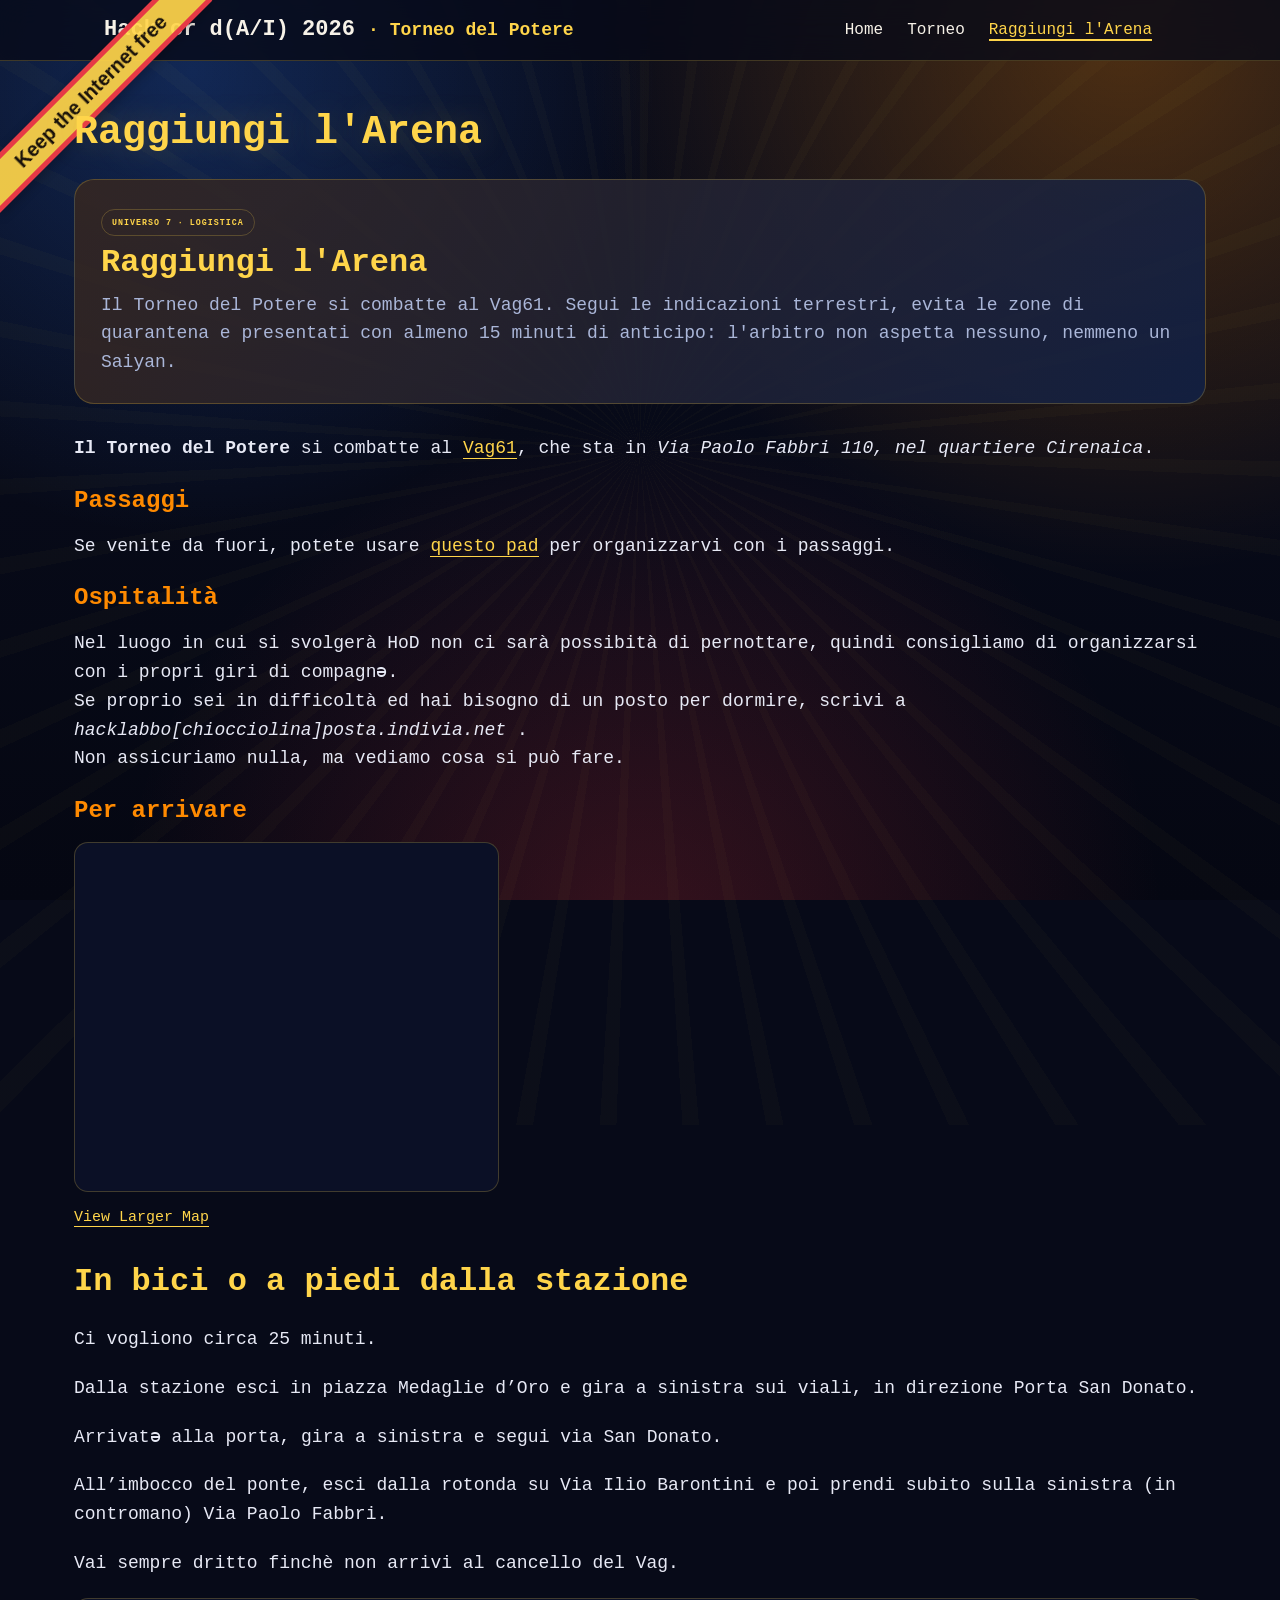
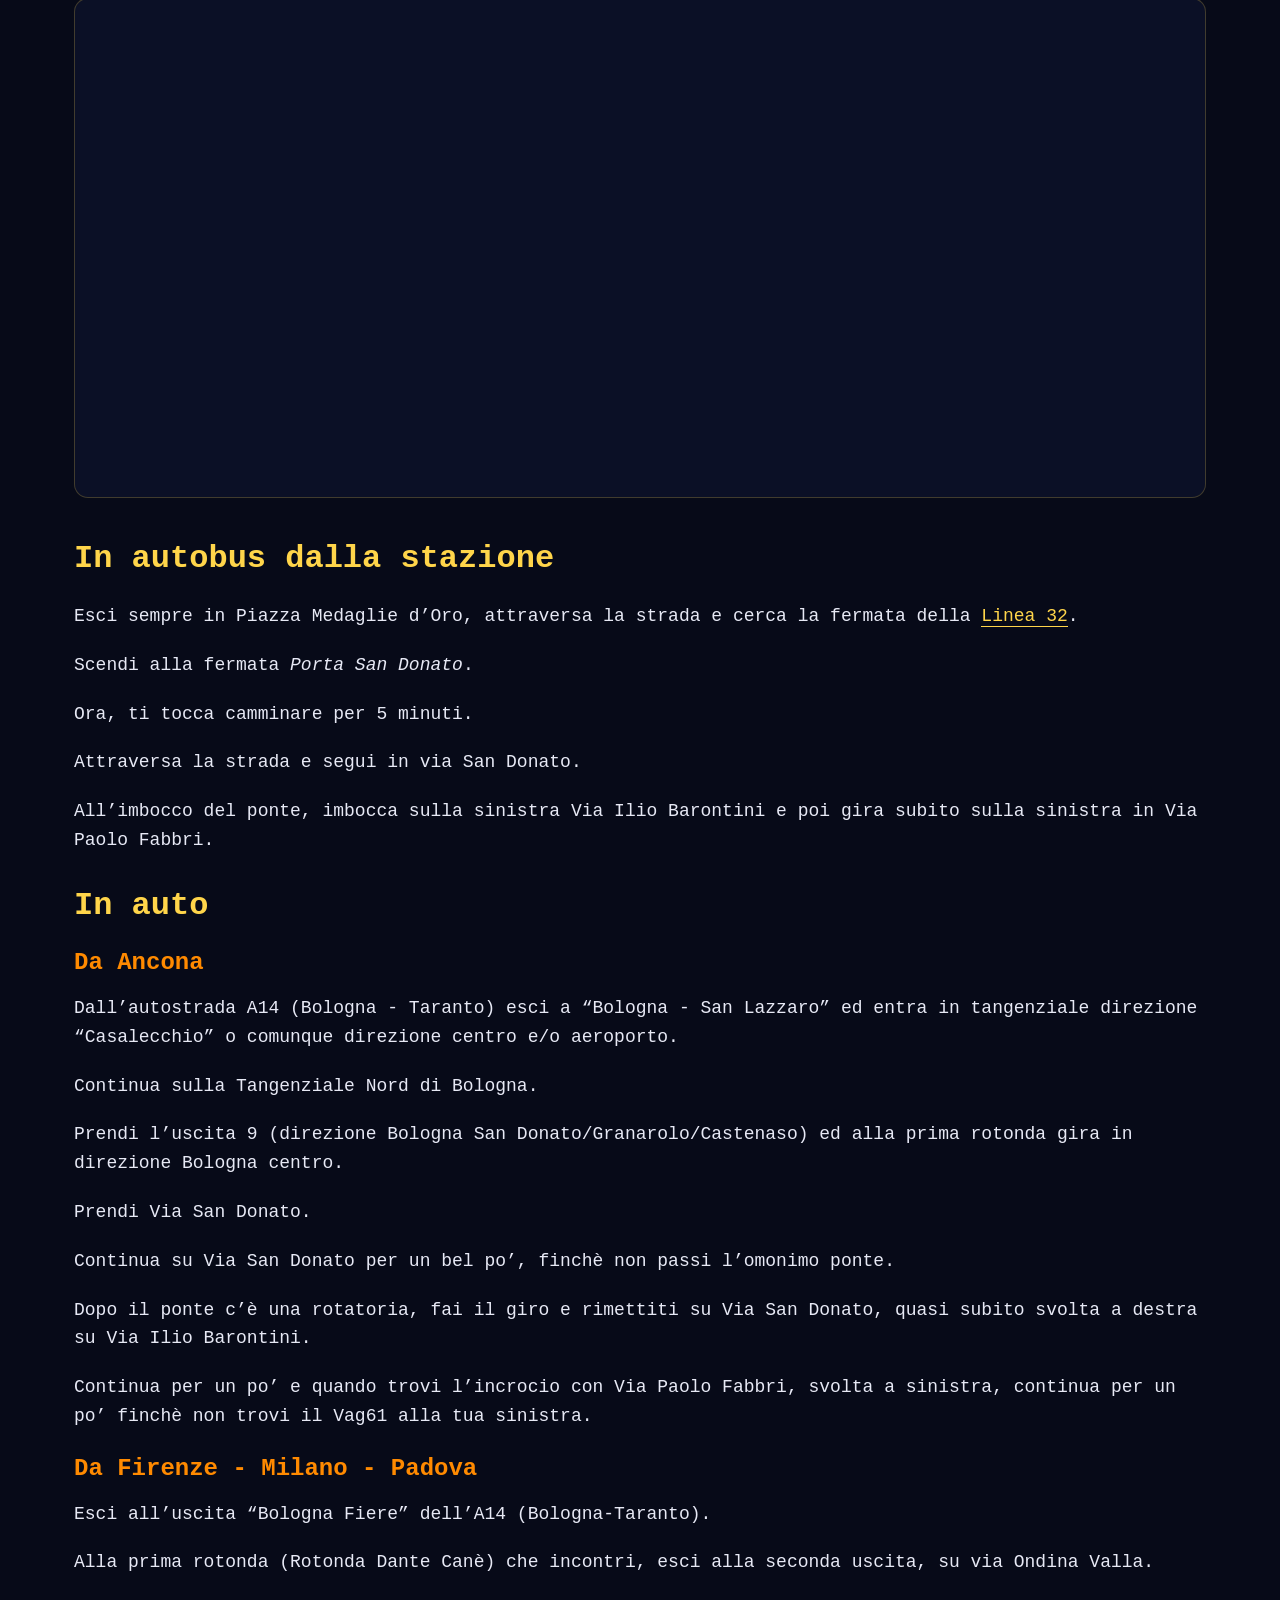
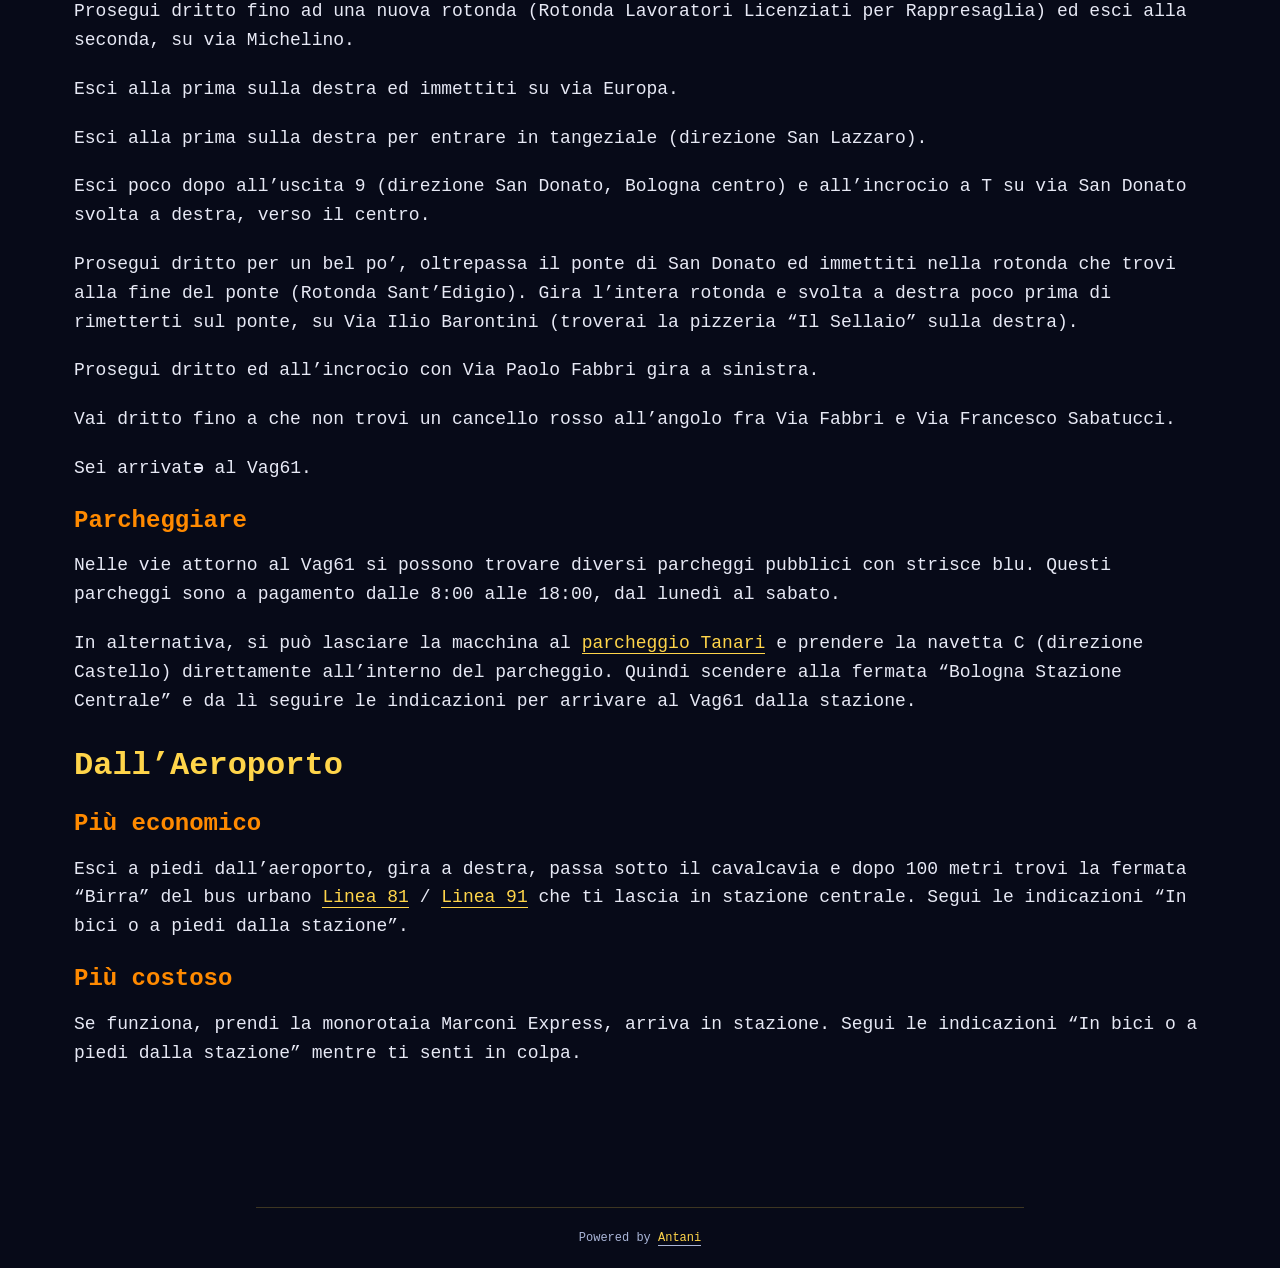
==== commit 41e54943: "Sito Dragon Ball Super — Torneo del Potere" ====
--- a/come-arrivare.html
+++ b/come-arrivare.html
@@ -1,200 +1,342 @@
 <!DOCTYPE html>
-<html lang="it">
-<head>
-  <meta charset="utf-8">
-  <meta name="viewport" content="width=device-width, initial-scale=1">
-  <title>Come Arrivare — Hack or d(A/I) 2026</title>
-  <meta name="description" content="Come arrivare al Vag61, Via Paolo Fabbri 110, quartiere Cirenaica, Bologna: a piedi, in bici, in autobus, in auto o dall'aeroporto.">
-  <meta name="theme-color" content="#0c0f0d">
-  <link rel="icon" type="image/png" href="assets/img/favicon.png">
-  <script>
-    (function () {
-      var root = document.documentElement;
-      try {
-        var t = localStorage.getItem("hod-theme");
-        if (t === "dark") root.classList.add("dark");
-        else if (t === "light") root.classList.remove("dark");
-        else if (window.matchMedia && window.matchMedia("(prefers-color-scheme: dark)").matches) root.classList.add("dark");
-      } catch (e) {}
-      root.classList.add("js");
-    })();
-  </script>
-  <link rel="stylesheet" href="assets/css/style.css">
+<html lang="it" dir="auto">
+
+<head><meta charset="utf-8">
+<meta http-equiv="X-UA-Compatible" content="IE=edge">
+<meta name="viewport" content="width=device-width, initial-scale=1, shrink-to-fit=no">
+<meta name="robots" content="index, follow">
+
+<title>Raggiungi l'Arena | Hack or d(A/I) 2026 · Torneo del Potere</title>
+<meta name="keywords" content="">
+<meta name="description" content="Raggiungi l'Arena del Torneo del Potere: Vag61, Via Paolo Fabbri 110, Bologna.">
+<meta name="author" content="">
+<link rel="canonical" href="come-arrivare/index.html">
+<link crossorigin="anonymous" href="assets/css/stylesheet.96bbd530e704648f0388971aeecde4cb7303e96ad6e534be36fb8fe85007f73b.css" integrity="sha256-lrvVMOcEZI8DiJca7s3ky3MD6WrW5TS&#43;NvuP6FAH9zs=" rel="preload stylesheet" as="style">
+<script defer crossorigin="anonymous" src="/assets/js/highlight.f413e19d0714851f6474e7ee9632408e58ac146fbdbe62747134bea2fa3415e0.js" integrity="sha256-9BPhnQcUhR9kdOfuljJAjlisFG&#43;9vmJ0cTS&#43;ovo0FeA="
+    onload="hljs.initHighlightingOnLoad();"></script>
+
+
+
+  <script src="js/custom.js" defer></script>
+
+
+<link rel="icon" type="image/png" sizes="16x16" href="favicon-16x16.png">
+<link rel="icon" type="image/png" sizes="32x32" href="favicon-32x32.png">
+<link rel="apple-touch-icon" href="apple-touch-icon.png">
+<link rel="mask-icon" href="/safari-pinned-tab.svg">
+<meta name="theme-color" content="#2e2e33">
+<meta name="msapplication-TileColor" content="#2e2e33">
+<script defer crossorigin="anonymous" src="js/floating-terminal.iife.js"></script>
+<link rel="stylesheet" href="css/svelte_builds/floating-terminal.css">
+<link rel="alternate" hreflang="it" href="come-arrivare/index.html">
+<noscript>
+    <style>
+        #theme-toggle,
+        .top-link {
+            display: none;
+        }
+
+    </style>
+    <style>
+        @media (prefers-color-scheme: dark) {
+            :root {
+                --theme: rgb(29, 30, 32);
+                --entry: rgb(46, 46, 51);
+                --primary: rgb(218, 218, 219);
+                --secondary: rgb(155, 156, 157);
+                --tertiary: rgb(65, 66, 68);
+                --content: rgb(196, 196, 197);
+                --hljs-bg: rgb(46, 46, 51);
+                --code-bg: rgb(55, 56, 62);
+                --border: rgb(51, 51, 51);
+            }
+
+            .list {
+                background: var(--theme);
+            }
+
+            .list:not(.dark)::-webkit-scrollbar-track {
+                background: 0 0;
+            }
+
+            .list:not(.dark)::-webkit-scrollbar-thumb {
+                border-color: var(--theme);
+            }
+        }
+
+    </style>
+</noscript>
+
+<script type="application/ld+json">
+{
+  "@context": "https://schema.org",
+  "@type": "BreadcrumbList",
+  "itemListElement": [
+    {
+      "@type": "ListItem",
+      "position":  1 ,
+      "name": "Raggiungi l'Arena",
+      "item": "/come-arrivare/"
+    }
+  ]
+}
+</script>
+<script type="application/ld+json">
+{
+  "@context": "https://schema.org",
+  "@type": "BlogPosting",
+  "headline": "Raggiungi l'Arena",
+  "name": "Raggiungi l'Arena",
+  "description": "Hack or Di(y|e) lo facciamo al Vag61, che sta in Via Paolo Fabbri 110, nel quartiere Cirenaica.\nPassaggi Se venite da fuori, potete usare questo pad per organizzarvi con i passaggi.\nOspitalità Nel luogo in cui si svolgerà HoD non ci sarà possibità di pernottare, quindi consigliamo di organizzarsi con i propri giri di compagnə.\nSe proprio sei in difficoltà ed hai bisogno di un posto per dormire, scrivi a hacklabbo[chiocciolina]posta.indivia.net Clicca per copiare! .\nNon assicuriamo nulla, ma vediamo cosa si può fare.\n",
+  "keywords": [
+    
+  ],
+  "articleBody": "Hack or Di(y|e) lo facciamo al Vag61, che sta in Via Paolo Fabbri 110, nel quartiere Cirenaica.\nPassaggi Se venite da fuori, potete usare questo pad per organizzarvi con i passaggi.\nOspitalità Nel luogo in cui si svolgerà HoD non ci sarà possibità di pernottare, quindi consigliamo di organizzarsi con i propri giri di compagnə.\nSe proprio sei in difficoltà ed hai bisogno di un posto per dormire, scrivi a hacklabbo[chiocciolina]posta.indivia.net Clicca per copiare! .\nNon assicuriamo nulla, ma vediamo cosa si può fare.\nPer arrivare View Larger Map In bici o a piedi dalla stazione Ci vogliono circa 25 minuti.\nDalla stazione esci in piazza Medaglie d’Oro e gira a sinistra sui viali, in direzione Porta San Donato.\nArrivatə alla porta, gira a sinistra e segui via San Donato.\nAll’imbocco del ponte, esci dalla rotonda su Via Ilio Barontini e poi prendi subito sulla sinistra (in contromano) Via Paolo Fabbri.\nVai sempre dritto finchè non arrivi al cancello del Vag.\nIn autobus dalla stazione Esci sempre in Piazza Medaglie d’Oro, attraversa la strada e cerca la fermata della Linea 32.\nScendi alla fermata Porta San Donato.\nOra, ti tocca camminare per 5 minuti.\nAttraversa la strada e segui in via San Donato.\nAll’imbocco del ponte, imbocca sulla sinistra Via Ilio Barontini e poi gira subito sulla sinistra in Via Paolo Fabbri.\nIn auto Da Ancona Dall’autostrada A14 (Bologna - Taranto) esci a “Bologna - San Lazzaro” ed entra in tangenziale direzione “Casalecchio” o comunque direzione centro e/o aeroporto.\nContinua sulla Tangenziale Nord di Bologna.\nPrendi l’uscita 9 (direzione Bologna San Donato/Granarolo/Castenaso) ed alla prima rotonda gira in direzione Bologna centro.\nPrendi Via San Donato.\nContinua su Via San Donato per un bel po’, finchè non passi l’omonimo ponte.\nDopo il ponte c’è una rotatoria, fai il giro e rimettiti su Via San Donato, quasi subito svolta a destra su Via Ilio Barontini.\nContinua per un po’ e quando trovi l’incrocio con Via Paolo Fabbri, svolta a sinistra, continua per un po’ finchè non trovi il Vag61 alla tua sinistra.\nDa Firenze - Milano - Padova Esci all’uscita “Bologna Fiere” dell’A14 (Bologna-Taranto).\nAlla prima rotonda (Rotonda Dante Canè) che incontri, esci alla seconda uscita, su via Ondina Valla.\nProsegui dritto fino ad una nuova rotonda (Rotonda Lavoratori Licenziati per Rappresaglia) ed esci alla seconda, su via Michelino.\nEsci alla prima sulla destra ed immettiti su via Europa.\nEsci alla prima sulla destra per entrare in tangeziale (direzione San Lazzaro).\nEsci poco dopo all’uscita 9 (direzione San Donato, Bologna centro) e all’incrocio a T su via San Donato svolta a destra, verso il centro.\nProsegui dritto per un bel po’, oltrepassa il ponte di San Donato ed immettiti nella rotonda che trovi alla fine del ponte (Rotonda Sant’Edigio). Gira l’intera rotonda e svolta a destra poco prima di rimetterti sul ponte, su Via Ilio Barontini (troverai la pizzeria “Il Sellaio” sulla destra).\nProsegui dritto ed all’incrocio con Via Paolo Fabbri gira a sinistra.\nVai dritto fino a che non trovi un cancello rosso all’angolo fra Via Fabbri e Via Francesco Sabatucci.\nSei arrivatə al Vag61.\nParcheggiare Nelle vie attorno al Vag61 si possono trovare diversi parcheggi pubblici con strisce blu. Questi parcheggi sono a pagamento dalle 8:00 alle 18:00, dal lunedì al sabato.\nIn alternativa, si può lasciare la macchina al parcheggio Tanari e prendere la navetta C (direzione Castello) direttamente all’interno del parcheggio. Quindi scendere alla fermata “Bologna Stazione Centrale” e da lì seguire le indicazioni per arrivare al Vag61 dalla stazione.\nDall’Aeroporto Più economico Esci a piedi dall’aeroporto, gira a destra, passa sotto il cavalcavia e dopo 100 metri trovi la fermata “Birra” del bus urbano Linea 81 / Linea 91 che ti lascia in stazione centrale. Segui le indicazioni “In bici o a piedi dalla stazione”.\nPiù costoso Se funziona, prendi la monorotaia Marconi Express, arriva in stazione. Segui le indicazioni “In bici o a piedi dalla stazione” mentre ti senti in colpa.\n",
+  "wordCount" : "655",
+  "inLanguage": "it",
+  "datePublished": "0001-01-01T00:00:00Z",
+  "dateModified": "0001-01-01T00:00:00Z",
+  "mainEntityOfPage": {
+    "@type": "WebPage",
+    "@id": "/come-arrivare/"
+  },
+  "publisher": {
+    "@type": "Organization",
+    "name": "",
+    "logo": {
+      "@type": "ImageObject",
+      "url": "/favicon.ico"
+    }
+  }
+}
+</script>
+    <link rel="stylesheet" href="/dragonball.css">
 </head>
-<body>
-  <a class="skip-link" href="#main">Salta al contenuto principale</a>
-
-  <header class="site-header">
-    <div class="wrap">
-      <a class="brand" href="index.html">
-        <span class="brand-mark">HoD</span>
-        <span class="brand-text">Hack or d(A/I) 2026<small>12—14 nov · Vag61 Bologna</small></span>
-      </a>
-      <nav class="nav" id="nav" aria-label="Navigazione principale">
-        <a href="index.html">Home</a>
-        <a href="cft.html">Call for Talk</a>
-        <a href="programma.html">Programma</a>
-        <a href="come-arrivare.html" aria-current="page">Come arrivare</a>
-      </nav>
-      <div class="header-tools">
-        <button class="icon-btn" id="theme-toggle" type="button" aria-label="Cambia tema">
-          <svg class="icon-sun" viewBox="0 0 24 24" fill="none" stroke="currentColor" stroke-width="2" stroke-linecap="round" aria-hidden="true"><circle cx="12" cy="12" r="4"/><path d="M12 2v2M12 20v2M4.9 4.9l1.4 1.4M17.7 17.7l1.4 1.4M2 12h2M20 12h2M4.9 19.1l1.4-1.4M17.7 6.3l1.4-1.4"/></svg>
-          <svg class="icon-moon" viewBox="0 0 24 24" fill="none" stroke="currentColor" stroke-width="2" stroke-linecap="round" aria-hidden="true"><path d="M21 12.8A9 9 0 1 1 11.2 3a7 7 0 0 0 9.8 9.8z"/></svg>
-        </button>
-        <button class="icon-btn menu-btn" id="menu-toggle" type="button" aria-expanded="false" aria-controls="nav" aria-label="Apri menu">
-          <svg viewBox="0 0 24 24" fill="none" stroke="currentColor" stroke-width="2" stroke-linecap="round" aria-hidden="true"><path d="M3 6h18M3 12h18M3 18h18"/></svg>
-        </button>
-      </div>
+
+<body class="db-theme" id="top">
+  <a class="skip-link" href="come-arrivare.html#main-content">Salta al contenuto principale</a>
+<script>
+    if (localStorage.getItem("pref-theme") === "dark") {
+        document.body.classList.add('dark');
+    } else if (localStorage.getItem("pref-theme") === "light") {
+        document.body.classList.remove('dark')
+    } else if (window.matchMedia('(prefers-color-scheme: dark)').matches) {
+        document.body.classList.add('dark');
+    }
+
+</script>
+
+<header class="header">
+    <nav class="nav">
+        <div class="logo">
+            <div class="logo-switches">
+                <button id="theme-toggle" accesskey="t" title="(Alt + T)">
+                    <svg id="moon" xmlns="http://www.w3.org/2000/svg" width="24" height="18" viewBox="0 0 24 24"
+                        fill="none" stroke="currentColor" stroke-width="2" stroke-linecap="round"
+                        stroke-linejoin="round">
+                        <path d="M21 12.79A9 9 0 1 1 11.21 3 7 7 0 0 0 21 12.79z"></path>
+                    </svg>
+                    <svg id="sun" xmlns="http://www.w3.org/2000/svg" width="24" height="18" viewBox="0 0 24 24"
+                        fill="none" stroke="currentColor" stroke-width="2" stroke-linecap="round"
+                        stroke-linejoin="round">
+                        <circle cx="12" cy="12" r="5"></circle>
+                        <line x1="12" y1="1" x2="12" y2="3"></line>
+                        <line x1="12" y1="21" x2="12" y2="23"></line>
+                        <line x1="4.22" y1="4.22" x2="5.64" y2="5.64"></line>
+                        <line x1="18.36" y1="18.36" x2="19.78" y2="19.78"></line>
+                        <line x1="1" y1="12" x2="3" y2="12"></line>
+                        <line x1="21" y1="12" x2="23" y2="12"></line>
+                        <line x1="4.22" y1="19.78" x2="5.64" y2="18.36"></line>
+                        <line x1="18.36" y1="5.64" x2="19.78" y2="4.22"></line>
+                    </svg>
+                </button>
+                <ul class="lang-switch"><li>|</li>
+                </ul>
+            </div>
+        </div>
+        <div class="nav-title">
+          
+            Hack or d(A/I) 2026
+          
+        </div>
+        <ul id="menu">
+            <li>
+                <a href="index.html" title="Home">
+                    <span>Home</span>
+                </a>
+            </li>
+            <li>
+                <a href="programma.html" title="Torneo">
+                    <span>Torneo</span>
+                </a>
+            </li>
+            <li>
+                <a href="come-arrivare.html" title="Raggiungi l'Arena">
+                    <span class="active">Raggiungi l'Arena</span>
+                </a>
+            </li>
+        </ul>
+    </nav>
+    <a class="keepitfree" href="https://keepitfree.ai/it">
+        Keep the Internet free
+    </a>
+</header>
+
+    <main class="main">
+
+<article class="post-single">
+  <header class="post-header">
+    
+    <h1 class="post-title">Raggiungi l'Arena</h1>
+    <div class="post-meta">
+     
+      
     </div>
-  </header>
-
-  <main id="main">
-    <div class="wrap page">
-      <div class="page-head">
-        <p class="eyebrow">Info logistiche</p>
-        <h1>Come Arrivare</h1>
-        <p class="lead"><strong>Hack or Di(y|e)</strong> lo facciamo al <a href="https://vag61.nublogs.org/">Vag61</a>, che sta in <em>Via Paolo Fabbri 110, nel quartiere Cirenaica</em>.</p>
-      </div>
-
-      <nav class="day-nav" aria-label="Indice della pagina">
-        <a href="#passaggi">Passaggi</a>
-        <a href="#ospitalita">Ospitalità</a>
-        <a href="#mappa">Mappa</a>
-        <a href="#stazione">Dalla stazione</a>
-        <a href="#auto">In auto</a>
-        <a href="#parcheggiare">Parcheggiare</a>
-        <a href="#aeroporto">Aeroporto</a>
-      </nav>
-
-      <article class="article">
-        <div class="map-frame map-frame--tall" id="mappa">
-          <iframe
-            title="Mappa OpenStreetMap del Vag61"
-            src="https://www.openstreetmap.org/export/embed.html?bbox=11.36016368865967%2C44.49953958964162%2C11.363151669502258%2C44.50071039624375&amp;layer=mapnik&amp;marker=44.500124995881556%2C11.361657679080963"
-            loading="lazy"></iframe>
-          <div class="map-caption">
-            <span>Vag61 · Via Paolo Fabbri 110, Bologna</span>
-            <a href="https://www.openstreetmap.org/?mlat=44.50012&amp;mlon=11.36166#map=19/44.50012/11.36166">Apri la mappa più grande →</a>
-          </div>
-        </div>
-
-        <h2 id="passaggi">Passaggi</h2>
-        <p>Se venite da fuori, potete usare <a href="https://pad.esiliati.org/p/passaggiHoD">questo pad</a> per organizzarvi con i passaggi.</p>
-
-        <h2 id="ospitalita">Ospitalità</h2>
-        <div class="note">
-          <p>Nel luogo in cui si svolgerà HoD non ci sarà possibilità di pernottare, quindi consigliamo di organizzarvi con i propri giri di compagnə.</p>
-          <p>Se proprio sei in difficoltà ed hai bisogno di un posto per dormire, scrivi a
-            <span class="email" data-email="hacklabbo[chiocciolina]posta.indivia.net">
-              hacklabbo[chiocciolina]posta.indivia.net
-              <span class="email_tooltip">Clicca per copiare!</span>
-            </span>.</p>
-          <p>Non assicuriamo nulla, ma vediamo cosa si può fare.</p>
-        </div>
-
-        <h2 id="per-arrivare">Per arrivare</h2>
-
-        <div class="map-frame">
-          <iframe
-            title="Percorso interattivo verso il Vag61"
-            src="https://maps.gattini.ninja/RLsWETiQ2UO9?toolbox=false&amp;search=false&amp;legend=false&amp;autofocus=false#15/44.5028/11.3519/Mpnk"
-            loading="lazy"></iframe>
-          <div class="map-caption">
-            <span>Percorso consigliato</span>
-            <a href="https://maps.gattini.ninja/RLsWETiQ2UO9?toolbox=false&amp;search=false&amp;legend=false&amp;autofocus=false#15/44.5028/11.3519/Mpnk">Apri la mappa →</a>
-          </div>
-        </div>
-
-        <h2 id="stazione">In bici o a piedi dalla stazione</h2>
-        <p>Ci vogliono circa <strong>25 minuti</strong>.</p>
-        <ol class="steps">
-          <li><p>Dalla stazione esci in piazza Medaglie d'Oro e gira a sinistra sui viali, in direzione Porta San Donato.</p></li>
-          <li><p>Arrivatə alla porta, gira a sinistra e segui via San Donato.</p></li>
-          <li><p>All'imbocco del ponte, esci dalla rotonda su Via Ilio Barontini e poi prendi subito sulla sinistra (in contromano) Via Paolo Fabbri.</p></li>
-          <li><p>Vai sempre dritto finché non arrivi al cancello del Vag.</p></li>
-        </ol>
-
-        <h2>In autobus dalla stazione</h2>
-        <ol class="steps">
-          <li><p>Esci sempre in Piazza Medaglie d'Oro, attraversa la strada e cerca la fermata della <a href="https://www.tper.it/bo-32">Linea 32</a>.</p></li>
-          <li><p>Scendi alla fermata <em>Porta San Donato</em>.</p></li>
-          <li><p>Ora ti tocca camminare per <strong>5 minuti</strong>.</p></li>
-          <li><p>Attraversa la strada e segui in via San Donato.</p></li>
-          <li><p>All'imbocco del ponte, imbocca sulla sinistra Via Ilio Barontini e poi gira subito sulla sinistra in Via Paolo Fabbri.</p></li>
-        </ol>
-
-        <h2 id="auto">In auto</h2>
-
-        <h3 id="da-ancona">Da Ancona</h3>
-        <ol class="steps">
-          <li><p>Dall'autostrada A14 (Bologna - Taranto) esci a &ldquo;Bologna - San Lazzaro&rdquo; ed entra in tangenziale direzione &ldquo;Casalecchio&rdquo; o comunque direzione centro e/o aeroporto.</p></li>
-          <li><p>Continua sulla Tangenziale Nord di Bologna.</p></li>
-          <li><p>Prendi l'uscita 9 (direzione Bologna San Donato/Granarolo/Castenaso) ed alla prima rotonda gira in direzione Bologna centro.</p></li>
-          <li><p>Prendi Via San Donato.</p></li>
-          <li><p>Continua su Via San Donato per un bel po', finché non passi l'omonimo ponte.</p></li>
-          <li><p>Dopo il ponte c'è una rotatoria, fai il giro e rimettiti su Via San Donato, quasi subito svolta a destra su Via Ilio Barontini.</p></li>
-          <li><p>Continua per un po' e quando trovi l'incrocio con Via Paolo Fabbri, svolta a sinistra, continua per un po' finché non trovi il Vag61 alla tua sinistra.</p></li>
-        </ol>
-
-        <h3 id="da-firenze">Da Firenze - Milano - Padova</h3>
-        <ol class="steps">
-          <li><p>Esci all'uscita &ldquo;Bologna Fiere&rdquo; dell'A14 (Bologna-Taranto).</p></li>
-          <li><p>Alla prima rotonda (Rotonda Dante Canè) che incontri, esci alla seconda uscita, su via Ondina Valla.</p></li>
-          <li><p>Prosegui dritto fino ad una nuova rotonda (Rotonda Lavoratori Licenziati per Rappresaglia) ed esci alla seconda, su via Michelino.</p></li>
-          <li><p>Esci alla prima sulla destra ed immettiti su via Europa.</p></li>
-          <li><p>Esci alla prima sulla destra per entrare in tangenziale (direzione San Lazzaro).</p></li>
-          <li><p>Esci poco dopo all'uscita 9 (direzione San Donato, Bologna centro) e all'incrocio a T su via San Donato svolta a destra, verso il centro.</p></li>
-          <li><p>Prosegui dritto per un bel po', oltrepassa il ponte di San Donato ed immettiti nella rotonda che trovi alla fine del ponte (Rotonda Sant'Edigio). Gira l'intera rotonda e svolta a destra poco prima di rimetterti sul ponte, su Via Ilio Barontini (troverai la pizzeria &ldquo;Il Sellaio&rdquo; sulla destra).</p></li>
-          <li><p>Prosegui dritto ed all'incrocio con Via Paolo Fabbri gira a sinistra.</p></li>
-          <li><p>Vai dritto fino a che non trovi un cancello rosso all'angolo fra Via Fabbri e Via Francesco Sabatucci.</p></li>
-          <li><p>Sei arrivatə al Vag61.</p></li>
-        </ol>
-
-        <h3 id="parcheggiare">Parcheggiare</h3>
-        <p>Nelle vie attorno al Vag61 si possono trovare diversi parcheggi pubblici con strisce blu. Questi parcheggi sono a pagamento dalle 8:00 alle 18:00, dal lunedì al sabato.</p>
-        <p>In alternativa, si può lasciare la macchina al <a href="https://www.bolognawelcome.com/it/altro/parcheggi/parcheggio-tanari">parcheggio Tanari</a> e prendere la navetta C (direzione Castello) direttamente all'interno del parcheggio. Quindi scendere alla fermata &ldquo;Bologna Stazione Centrale&rdquo; e da lì seguire le indicazioni per arrivare al Vag61 dalla stazione.</p>
-
-        <h2 id="aeroporto">Dall'Aeroporto</h2>
-
-        <h3>Più economico</h3>
-        <p>Esci a piedi dall'aeroporto, gira a destra, passa sotto il cavalcavia e dopo 100 metri trovi la fermata &ldquo;Birra&rdquo; del bus urbano <a href="https://www.tper.it/bo-81">Linea 81</a> / <a href="https://www.tper.it/bo-91">Linea 91</a> che ti lascia in stazione centrale. Segui le indicazioni &ldquo;In bici o a piedi dalla stazione&rdquo;.</p>
-
-        <h3>Più costoso</h3>
-        <p>Se funziona, prendi la monorotaia Marconi Express, arriva in stazione. Segui le indicazioni &ldquo;In bici o a piedi dalla stazione&rdquo; mentre ti senti in colpa.</p>
-
-        <div class="note note--hot">
-          <p>Hai bisogno di un passaggio o di un posto per dormire? Usa il <a href="https://pad.esiliati.org/p/passaggiHoD">pad dei passaggi</a> o <a href="#ospitalita">scrivici</a>.</p>
-        </div>
-      </article>
-    </div>
-  </main>
-
-  <footer class="site-footer">
-    <div class="wrap footer-grid">
-      <div class="footer-brand">
-        Hack or d(A/I) 2026
-        <small>12—14 novembre · Vag61, Via Paolo Fabbri 110, Bologna</small>
-      </div>
-      <nav class="footer-links" aria-label="Link utili">
-        <a href="index.html">Home</a>
-        <a href="cft.html">Call for Talk</a>
-        <a href="programma.html">Programma</a>
-        <a href="come-arrivare.html">Come arrivare</a>
-        <a class="footer-free" href="https://keepitfree.ai/it">Keep the Internet free</a>
-      </nav>
-    </div>
+  </header> 
+  <div class="post-content">
+<div class="db-arrive-banner">
+  <span class="db-badge">Universo 7 · Logistica</span>
+  <h2>Raggiungi l'Arena</h2>
+  <p>Il Torneo del Potere si combatte al Vag61. Segui le indicazioni terrestri, evita le zone di quarantena e presentati con almeno 15 minuti di anticipo: l'arbitro non aspetta nessuno, nemmeno un Saiyan.</p>
+</div>
+<p><strong>Il Torneo del Potere</strong> si combatte al <a href="https://vag61.nublogs.org/">Vag61</a>, che sta in <em>Via Paolo Fabbri 110, nel quartiere Cirenaica</em>.</p>
+<h3 id="passaggi">Passaggi<a hidden class="anchor" aria-hidden="true" href="come-arrivare.html#passaggi">#</a></h3>
+<p>Se venite da fuori, potete usare <a href="https://pad.esiliati.org/p/passaggiHoD">questo pad</a> per organizzarvi con i passaggi.</p>
+<h3 id="ospitalità">Ospitalità<a hidden class="anchor" aria-hidden="true" href="come-arrivare.html#ospitalità">#</a></h3>
+<p>Nel luogo in cui si svolgerà HoD non ci sarà possibità di pernottare, quindi consigliamo di organizzarsi con i propri giri di compagnə.<br>
+Se proprio sei in difficoltà ed hai bisogno di un posto per dormire, scrivi a 
+  <span class="email" onclick="copiaEmail('hacklabbo[chiocciolina]posta.indivia.net'); return false;">
+    hacklabbo[chiocciolina]posta.indivia.net
+    <span class="email_tooltip">Clicca per copiare!</span>
+  </span>
+.<br>
+Non assicuriamo nulla, ma vediamo cosa si può fare.</p>
+<h3 id="per-arrivare">Per arrivare<a hidden class="anchor" aria-hidden="true" href="come-arrivare.html#per-arrivare">#</a></h3>
+
+  <iframe width="425" height="350" frameborder="0" scrolling="no" marginheight="0" marginwidth="0" src="https://www.openstreetmap.org/export/embed.html?bbox=11.36016368865967%2C44.49953958964162%2C11.363151669502258%2C44.50071039624375&amp;layer=mapnik&amp;marker=44.500124995881556%2C11.361657679080963" style="border: 1px solid black"></iframe><br/><small><a href="https://www.openstreetmap.org/?mlat=44.50012&amp;mlon=11.36166#map=19/44.50012/11.36166">View Larger Map</a></small>
+
+<h2 id="in-bici-o-a-piedi-dalla-stazione">In bici o a piedi dalla stazione<a hidden class="anchor" aria-hidden="true" href="come-arrivare.html#in-bici-o-a-piedi-dalla-stazione">#</a></h2>
+<p>Ci vogliono circa 25 minuti.</p>
+<p>Dalla stazione esci in piazza Medaglie d&rsquo;Oro e gira a sinistra sui viali, in direzione Porta San Donato.</p>
+<p>Arrivatə alla porta, gira a sinistra e segui via San Donato.</p>
+<p>All&rsquo;imbocco del ponte, esci dalla rotonda su Via Ilio Barontini e poi prendi subito sulla sinistra (in contromano) Via Paolo Fabbri.</p>
+<p>Vai sempre dritto finchè non arrivi al cancello del Vag.</p>
+
+  <iframe style="height:500px; width:100%; border:none;" src="https://maps.gattini.ninja/RLsWETiQ2UO9?toolbox=false&search=false&legend=false&autofocus=false#15/44.5028/11.3519/Mpnk"></iframe>
+
+<h2 id="in-autobus-dalla-stazione">In autobus dalla stazione<a hidden class="anchor" aria-hidden="true" href="come-arrivare.html#in-autobus-dalla-stazione">#</a></h2>
+<p>Esci sempre in Piazza Medaglie d&rsquo;Oro, attraversa la strada e cerca la fermata della <a href="https://www.tper.it/bo-32">Linea 32</a>.</p>
+<p>Scendi alla fermata <em>Porta San Donato</em>.</p>
+<p>Ora, ti tocca camminare per 5 minuti.</p>
+<p>Attraversa la strada e segui in via San Donato.</p>
+<p>All&rsquo;imbocco del ponte, imbocca sulla sinistra Via Ilio Barontini e poi gira subito sulla sinistra in Via Paolo Fabbri.</p>
+<h2 id="in-auto">In auto<a hidden class="anchor" aria-hidden="true" href="come-arrivare.html#in-auto">#</a></h2>
+<h3 id="da-ancona">Da Ancona<a hidden class="anchor" aria-hidden="true" href="come-arrivare.html#da-ancona">#</a></h3>
+<p>Dall&rsquo;autostrada A14 (Bologna - Taranto) esci a &ldquo;Bologna - San Lazzaro&rdquo; ed entra in tangenziale direzione &ldquo;Casalecchio&rdquo; o comunque direzione centro e/o aeroporto.</p>
+<p>Continua sulla Tangenziale Nord di Bologna.</p>
+<p>Prendi l&rsquo;uscita 9 (direzione Bologna San Donato/Granarolo/Castenaso) ed alla prima rotonda gira in direzione Bologna centro.</p>
+<p>Prendi Via San Donato.</p>
+<p>Continua su Via San Donato per un bel po&rsquo;, finchè non passi l&rsquo;omonimo ponte.</p>
+<p>Dopo il ponte c&rsquo;è una rotatoria, fai il giro e rimettiti su Via San Donato, quasi subito svolta a destra su Via Ilio Barontini.</p>
+<p>Continua per un po&rsquo; e quando trovi l&rsquo;incrocio con Via Paolo Fabbri, svolta a sinistra, continua per un po&rsquo; finchè non trovi il Vag61 alla tua sinistra.</p>
+<h3 id="da-firenze---milano---padova">Da Firenze - Milano - Padova<a hidden class="anchor" aria-hidden="true" href="come-arrivare.html#da-firenze---milano---padova">#</a></h3>
+<p>Esci all&rsquo;uscita &ldquo;Bologna Fiere&rdquo; dell&rsquo;A14 (Bologna-Taranto).</p>
+<p>Alla prima rotonda (Rotonda Dante Canè) che incontri, esci alla seconda uscita, su via Ondina Valla.</p>
+<p>Prosegui dritto fino ad una nuova rotonda (Rotonda Lavoratori Licenziati per Rappresaglia) ed esci alla seconda, su via Michelino.</p>
+<p>Esci alla prima sulla destra ed immettiti su via Europa.</p>
+<p>Esci alla prima sulla destra per entrare in tangeziale (direzione San Lazzaro).</p>
+<p>Esci poco dopo all&rsquo;uscita 9 (direzione San Donato, Bologna centro) e all&rsquo;incrocio a T su via San Donato svolta a destra, verso il centro.</p>
+<p>Prosegui dritto per un bel po&rsquo;, oltrepassa il ponte di San Donato ed immettiti nella rotonda che trovi alla fine del ponte (Rotonda Sant&rsquo;Edigio). Gira l&rsquo;intera rotonda e svolta a destra poco prima di rimetterti sul ponte, su Via Ilio Barontini (troverai la pizzeria &ldquo;Il Sellaio&rdquo; sulla destra).</p>
+<p>Prosegui dritto ed all&rsquo;incrocio con Via Paolo Fabbri gira a sinistra.</p>
+<p>Vai dritto fino a che non trovi un cancello rosso all&rsquo;angolo fra Via Fabbri e Via Francesco Sabatucci.</p>
+<p>Sei arrivatə al Vag61.</p>
+<h3 id="parcheggiare">Parcheggiare<a hidden class="anchor" aria-hidden="true" href="come-arrivare.html#parcheggiare">#</a></h3>
+<p>Nelle vie attorno al Vag61 si possono trovare diversi parcheggi pubblici con strisce blu. Questi parcheggi sono a pagamento dalle 8:00 alle 18:00, dal lunedì al sabato.</p>
+<p>In alternativa, si può lasciare la macchina al <a href="https://www.bolognawelcome.com/it/altro/parcheggi/parcheggio-tanari">parcheggio Tanari</a> e prendere la navetta C (direzione Castello) direttamente all&rsquo;interno del parcheggio. Quindi scendere alla fermata &ldquo;Bologna Stazione Centrale&rdquo; e da lì seguire le indicazioni per arrivare al Vag61 dalla stazione.</p>
+<h2 id="dallaeroporto">Dall&rsquo;Aeroporto<a hidden class="anchor" aria-hidden="true" href="come-arrivare.html#dallaeroporto">#</a></h2>
+<h3 id="più-economico">Più economico<a hidden class="anchor" aria-hidden="true" href="come-arrivare.html#più-economico">#</a></h3>
+<p>Esci a piedi dall’aeroporto, gira a destra, passa sotto il cavalcavia e dopo 100 metri trovi la fermata “Birra” del bus urbano <a href="https://www.tper.it/bo-81">Linea 81</a> / <a href="https://www.tper.it/bo-91">Linea 91</a> che ti lascia in stazione centrale. Segui le indicazioni &ldquo;In bici o a piedi dalla stazione&rdquo;.</p>
+<h3 id="più-costoso">Più costoso<a hidden class="anchor" aria-hidden="true" href="come-arrivare.html#più-costoso">#</a></h3>
+<p>Se funziona, prendi la monorotaia Marconi Express, arriva in stazione. Segui le indicazioni &ldquo;In bici o a piedi dalla stazione&rdquo; mentre ti senti in colpa.</p>
+
+
+  </div>
+
+  <footer class="post-footer">
+    <ul class="post-tags">
+    </ul>
   </footer>
-
-  <button class="term-toggle" id="term-toggle" type="button" aria-expanded="false" aria-controls="term" aria-label="Apri il terminale">&gt;_</button>
-  <div class="term" id="term" role="region" aria-label="Terminale di bordo">
-    <div class="term-bar"><span>hod@vag61: ~</span><span class="dots" aria-hidden="true"><i></i><i></i><i></i></span></div>
-    <div class="term-body"></div>
-    <div class="term-input-row">
-      <span aria-hidden="true">$</span>
-      <input type="text" aria-label="Comando del terminale" autocomplete="off" spellcheck="false" placeholder="help">
-    </div>
-  </div>
-
-  <script src="assets/js/main.js"></script>
+</article>
+    </main>
+    
+    
+<footer class="footer">
+
+    <span>
+        Powered by
+        <a href="https://hacklabbo.indivia.net" rel="noopener noreferrer">Antani</a>
+    </span>
+</footer>
+<a href="come-arrivare.html#top" aria-label="go to top" title="Go to Top (Alt + G)" class="top-link" id="top-link" accesskey="g">
+    <svg xmlns="http://www.w3.org/2000/svg" viewBox="0 0 12 6" fill="currentColor">
+        <path d="M12 6H0l6-6z" />
+    </svg>
+</a>
+
+<script>
+    let menu = document.getElementById('menu')
+    if (menu) {
+        menu.scrollLeft = localStorage.getItem("menu-scroll-position");
+        menu.onscroll = function () {
+            localStorage.setItem("menu-scroll-position", menu.scrollLeft);
+        }
+    }
+
+    document.querySelectorAll('a[href^="#"]').forEach(anchor => {
+        anchor.addEventListener("click", function (e) {
+            e.preventDefault();
+            var id = this.getAttribute("href").substr(1);
+            if (!window.matchMedia('(prefers-reduced-motion: reduce)').matches) {
+                document.querySelector(`[id='${decodeURIComponent(id)}']`).scrollIntoView({
+                    behavior: "smooth"
+                });
+            } else {
+                document.querySelector(`[id='${decodeURIComponent(id)}']`).scrollIntoView();
+            }
+            if (id === "top") {
+                history.replaceState(null, null, " ");
+            } else {
+                history.pushState(null, null, `#${id}`);
+            }
+        });
+    });
+
+</script>
+<script>
+    var mybutton = document.getElementById("top-link");
+    window.onscroll = function () {
+        if (document.body.scrollTop > 800 || document.documentElement.scrollTop > 800) {
+            mybutton.style.visibility = "visible";
+            mybutton.style.opacity = "1";
+        } else {
+            mybutton.style.visibility = "hidden";
+            mybutton.style.opacity = "0";
+        }
+    };
+
+</script>
+<script>
+    document.getElementById("theme-toggle").addEventListener("click", () => {
+        if (document.body.className.includes("dark")) {
+            document.body.classList.remove('dark');
+            localStorage.setItem("pref-theme", 'light');
+        } else {
+            document.body.classList.add('dark');
+            localStorage.setItem("pref-theme", 'dark');
+        }
+    })
+
+</script>
 </body>
+
 </html>
--- a/assets/css/stylesheet.96bbd530e704648f0388971aeecde4cb7303e96ad6e534be36fb8fe85007f73b.css
+++ b/assets/css/stylesheet.96bbd530e704648f0388971aeecde4cb7303e96ad6e534be36fb8fe85007f73b.css
@@ -0,0 +1,7 @@
+/*
+  PaperMod v6
+  License: MIT https://github.com/adityatelange/hugo-PaperMod/blob/master/LICENSE
+  Copyright (c) 2020 nanxiaobei and adityatelange
+  Copyright (c) 2021-2022 adityatelange
+*/
+:root{--gap:24px;--content-gap:20px;--nav-width:1024px;--main-width:720px;--header-height:60px;--footer-height:60px;--radius:8px;--theme:rgb(255, 255, 255);--entry:rgb(255, 255, 255);--primary:rgb(30, 30, 30);--secondary:rgb(108, 108, 108);--tertiary:rgb(214, 214, 214);--content:rgb(31, 31, 31);--hljs-bg:rgb(28, 29, 33);--code-bg:rgb(245, 245, 245);--border:rgb(238, 238, 238)}.dark{--theme:rgb(29, 30, 32);--entry:rgb(46, 46, 51);--primary:rgb(218, 218, 219);--secondary:rgb(155, 156, 157);--tertiary:rgb(65, 66, 68);--content:rgb(196, 196, 197);--hljs-bg:rgb(46, 46, 51);--code-bg:rgb(55, 56, 62);--border:rgb(51, 51, 51)}.list{background:var(--code-bg)}.dark.list{background:var(--theme)}*,::after,::before{box-sizing:border-box}html{-webkit-tap-highlight-color:transparent;overflow-y:scroll}a,button,body,h1,h2,h3,h4,h5,h6{color:var(--primary)}body{font-family:-apple-system,BlinkMacSystemFont,segoe ui,Roboto,Oxygen,Ubuntu,Cantarell,open sans,helvetica neue,sans-serif;font-size:18px;line-height:1.6;word-break:break-word;background:var(--theme)}article,aside,figcaption,figure,footer,header,hgroup,main,nav,section,table{display:block}h1,h2,h3,h4,h5,h6{line-height:1.2}h1,h2,h3,h4,h5,h6,p{margin-top:0;margin-bottom:0}ul{padding:0}a{text-decoration:none}body,figure,ul{margin:0}table{width:100%;border-collapse:collapse;border-spacing:0;overflow-x:auto;word-break:keep-all}button,input,textarea{padding:0;font:inherit;background:0 0;border:0}input,textarea{outline:0}button,input[type=button],input[type=submit]{cursor:pointer}input:-webkit-autofill,textarea:-webkit-autofill{box-shadow:0 0 0 50px var(--theme)inset}img{display:block;max-width:100%}.not-found{position:absolute;left:0;right:0;display:flex;align-items:center;justify-content:center;height:80%;font-size:160px;font-weight:700}.archive-posts{width:100%;font-size:16px}.archive-year{margin-top:40px}.archive-year:not(:last-of-type){border-bottom:2px solid var(--border)}.archive-month{display:flex;align-items:flex-start;padding:10px 0}.archive-month-header{margin:25px 0;width:200px}.archive-month:not(:last-of-type){border-bottom:1px solid var(--border)}.archive-entry{position:relative;padding:5px;margin:10px 0}.archive-entry-title{margin:5px 0;font-weight:400}.archive-count,.archive-meta{color:var(--secondary);font-size:14px}.footer,.top-link{font-size:12px;color:var(--secondary)}.footer{max-width:calc(var(--main-width) + var(--gap) * 2);margin:auto;padding:calc((var(--footer-height) - var(--gap))/2)var(--gap);text-align:center;line-height:24px}.footer span{margin-inline-start:1px;margin-inline-end:1px}.footer span:last-child{white-space:nowrap}.footer a{color:inherit;border-bottom:1px solid var(--secondary)}.footer a:hover{border-bottom:1px solid var(--primary)}.top-link{visibility:hidden;position:fixed;bottom:60px;right:30px;z-index:99;background:var(--tertiary);width:42px;height:42px;padding:12px;border-radius:64px;transition:visibility .5s,opacity .8s linear}.top-link,.top-link svg{filter:drop-shadow(0 0 0 var(--theme))}.footer a:hover,.top-link:hover{color:var(--primary)}.top-link:focus,#theme-toggle:focus{outline:0}.nav{display:flex;flex-wrap:wrap;justify-content:space-between;max-width:calc(var(--nav-width) + var(--gap) * 2);margin-inline-start:auto;margin-inline-end:auto;line-height:var(--header-height)}.nav a{display:block}.logo,#menu{display:flex;margin:auto var(--gap)}.logo{flex-wrap:inherit}.logo a{font-size:24px;font-weight:700}.logo a img,.logo a svg{display:inline;vertical-align:middle;pointer-events:none;transform:translate(0,-10%);border-radius:6px;margin-inline-end:8px}button#theme-toggle{font-size:26px;margin:auto 4px}body.dark #moon{vertical-align:middle;display:none}body:not(.dark) #sun{display:none}#menu{list-style:none;word-break:keep-all;overflow-x:auto;white-space:nowrap}#menu li+li{margin-inline-start:var(--gap)}#menu a{font-size:16px}#menu .active{font-weight:500;border-bottom:2px solid}.lang-switch li,.lang-switch ul,.logo-switches{display:inline-flex;margin:auto 4px}.lang-switch{display:flex;flex-wrap:inherit}.lang-switch a{margin:auto 3px;font-size:16px;font-weight:500}.logo-switches{flex-wrap:inherit}*{font-family:monospace}.main{position:relative;min-height:calc(100vh - var(--header-height) - var(--footer-height));max-width:calc(var(--main-width) + var(--gap) * 2);margin:auto;padding:var(--gap)}.page-header h1{font-size:40px}.pagination{display:flex}.pagination a{color:var(--theme);font-size:13px;line-height:36px;background:var(--primary);border-radius:calc(36px/2);padding:0 16px}.pagination .next{margin-inline-start:auto}.social-icons{padding:12px 0}.social-icons a:not(:last-of-type){margin-inline-end:12px}.social-icons a svg{height:26px;width:26px}code{direction:ltr}div.highlight,pre{position:relative}.copy-code{display:none;position:absolute;top:4px;right:4px;color:rgba(255,255,255,.8);background:rgba(78,78,78,.8);border-radius:var(--radius);padding:0 5px;font-size:14px;user-select:none}div.highlight:hover .copy-code,pre:hover .copy-code{display:block}.first-entry{position:relative;display:flex;flex-direction:column;justify-content:center;min-height:320px;margin:var(--gap)0 calc(var(--gap) * 2)}.first-entry .entry-header{overflow:hidden;display:-webkit-box;-webkit-box-orient:vertical;-webkit-line-clamp:3}.first-entry .entry-header h1{font-size:34px;line-height:1.3}.first-entry .entry-content{margin:14px 0;font-size:16px;-webkit-line-clamp:3}.first-entry .entry-footer{font-size:14px}.home-info .entry-content{-webkit-line-clamp:unset}.post-entry{position:relative;margin-bottom:var(--gap);padding:var(--gap);background:var(--entry);border-radius:var(--radius);transition:transform .1s;border:1px solid var(--border)}.post-entry:active{transform:scale(.96)}.tag-entry .entry-cover{display:none}.entry-header h2{font-size:24px;line-height:1.3}.entry-content{margin:8px 0;color:var(--secondary);font-size:14px;line-height:1.6;overflow:hidden;display:-webkit-box;-webkit-box-orient:vertical;-webkit-line-clamp:2}.entry-footer{color:var(--secondary);font-size:13px}.entry-link{position:absolute;left:0;right:0;top:0;bottom:0}.entry-cover,.entry-isdraft{font-size:14px;color:var(--secondary)}.entry-cover{margin-bottom:var(--gap);text-align:center}.entry-cover img{border-radius:var(--radius);pointer-events:none;width:100%;height:auto}.entry-cover a{color:var(--secondary);box-shadow:0 1px 0 var(--primary)}.page-header,.post-header{margin:24px auto var(--content-gap)}.post-title{margin-bottom:2px;font-size:40px}.post-description{margin-top:10px;margin-bottom:5px}.post-meta,.breadcrumbs{color:var(--secondary);font-size:14px;display:flex;flex-wrap:wrap}.post-meta .i18n_list li{display:inline-flex;list-style:none;margin:auto 3px;box-shadow:0 1px 0 var(--secondary)}.breadcrumbs a{font-size:16px}.post-content{color:var(--content)}.post-content h3,.post-content h4,.post-content h5,.post-content h6{margin:24px 0 16px}.post-content h1{margin:40px auto 32px;font-size:40px}.post-content h2{margin:32px auto 24px;font-size:32px}.post-content h3{font-size:24px}.post-content h4{font-size:16px}.post-content h5{font-size:14px}.post-content h6{font-size:12px}.post-content a,.toc a:hover{box-shadow:0 1px}.post-content a code{margin:auto 0;border-radius:0;box-shadow:0 -1px 0 var(--primary)inset}.post-content del{text-decoration:none;background:linear-gradient(to right,var(--primary) 100%,transparent 0)0/1px 1px repeat-x}.post-content dl,.post-content ol,.post-content p,.post-content figure,.post-content ul{margin-bottom:var(--content-gap)}.post-content ol,.post-content ul{padding-inline-start:20px}.post-content li{margin-top:5px}.post-content li p{margin-bottom:0}.post-content dl{display:flex;flex-wrap:wrap;margin:0}.post-content dt{width:25%;font-weight:700}.post-content dd{width:75%;margin-inline-start:0;padding-inline-start:10px}.post-content dd~dd,.post-content dt~dt{margin-top:10px}.post-content table{margin-bottom:32px}.post-content table th,.post-content table:not(.highlighttable,.highlight table,.gist .highlight) td{min-width:80px;padding:12px 8px;line-height:1.5;border-bottom:1px solid var(--border)}.post-content table th{font-size:14px;text-align:start}.post-content table:not(.highlighttable) td code:only-child{margin:auto 0}.post-content .highlight table{border-radius:var(--radius)}.post-content .highlight:not(table){margin:10px auto;background:var(--hljs-bg)!important;border-radius:var(--radius);direction:ltr}.post-content li>.highlight{margin-inline-end:0}.post-content ul pre{margin-inline-start:calc(var(--gap) * -2)}.post-content .highlight pre{margin:0}.post-content .highlighttable{table-layout:fixed}.post-content .highlighttable td:first-child{width:40px}.post-content .highlighttable td .linenodiv{padding-inline-end:0!important}.post-content .highlighttable td .highlight,.post-content .highlighttable td .linenodiv pre{margin-bottom:0}.post-content code{margin:auto 4px;padding:4px 6px;font-size:.78em;line-height:1.5;background:var(--code-bg);border-radius:2px}.post-content pre code{display:block;margin:auto 0;padding:10px;color:#d5d5d6;background:var(--hljs-bg)!important;border-radius:var(--radius);overflow-x:auto;word-break:break-all}.post-content blockquote{margin:20px 0;padding:0 14px;border-inline-start:3px solid var(--primary)}.post-content hr{margin:30px 0;height:2px;background:var(--tertiary);border:0}.post-content iframe{max-width:100%}.post-content img{border-radius:4px;margin:1rem 0}.post-content img[src*="#center"]{margin:1rem auto}.post-content figure.align-center{text-align:center}.post-content figure>figcaption{color:var(--primary);font-size:16px;font-weight:700;margin:8px 0 16px}.post-content figure>figcaption>p{color:var(--secondary);font-size:14px;font-weight:400}.toc{margin:0 2px 40px;border:1px solid var(--border);background:var(--code-bg);border-radius:var(--radius);padding:.4em}.dark .toc{background:var(--entry)}.toc details summary{cursor:zoom-in;margin-inline-start:20px}.toc details[open] summary{cursor:zoom-out}.toc .details{display:inline;font-weight:500}.toc .inner{margin:0 20px;padding:10px 20px}.toc li ul{margin-inline-start:var(--gap)}.toc summary:focus{outline:0}.post-footer{margin-top:56px}.post-tags li{display:inline-block;margin-inline-end:3px;margin-bottom:5px}.post-tags a,.share-buttons,.paginav{border-radius:var(--radius);background:var(--code-bg);border:1px solid var(--border)}.post-tags a{display:block;padding-inline-start:14px;padding-inline-end:14px;color:var(--secondary);font-size:14px;line-height:34px;background:var(--code-bg)}.post-tags a:hover,.paginav a:hover{background:var(--border)}.share-buttons{margin:14px 0;padding-inline-start:var(--radius);display:flex;justify-content:center;overflow-x:auto}.share-buttons a{margin-top:10px}.share-buttons a:not(:last-of-type){margin-inline-end:12px}h1:hover .anchor,h2:hover .anchor,h3:hover .anchor,h4:hover .anchor,h5:hover .anchor,h6:hover .anchor{display:inline-flex;color:var(--secondary);margin-inline-start:8px;font-weight:500;user-select:none}.paginav{margin:10px 0;display:flex;line-height:30px;border-radius:var(--radius)}.paginav a{padding-inline-start:14px;padding-inline-end:14px;border-radius:var(--radius)}.paginav .title{letter-spacing:1px;text-transform:uppercase;font-size:small;color:var(--secondary)}.paginav .prev,.paginav .next{width:50%}.paginav span:hover:not(.title){box-shadow:0 1px}.paginav .next{margin-inline-start:auto;text-align:right}[dir=rtl] .paginav .next{text-align:left}h1>a>svg{display:inline}img.in-text{display:inline;margin:auto}.buttons,.main .profile{display:flex;justify-content:center}.main .profile{align-items:center;min-height:calc(100vh - var(--header-height) - var(--footer-height) - (var(--gap) * 2))}.profile .profile_inner h1{padding:12px 0}.profile img{display:inline-table;border-radius:50%}.buttons{flex-wrap:wrap;max-width:400px;margin:0 auto}.button{background:var(--tertiary);border-radius:var(--radius);margin:8px;padding:6px;transition:transform .1s}.button-inner{padding:0 8px}.button:active{transform:scale(.96)}#searchbox input{padding:4px 10px;width:100%;color:var(--primary);font-weight:700;border:2px solid var(--tertiary);border-radius:var(--radius)}#searchbox input:focus{border-color:var(--secondary)}#searchResults li{list-style:none;border-radius:var(--radius);padding:10px;margin:10px 0;position:relative;font-weight:500}#searchResults{margin:10px 0;width:100%}#searchResults li:active{transition:transform .1s;transform:scale(.98)}#searchResults a{position:absolute;width:100%;height:100%;top:0;left:0;outline:none}#searchResults .focus{transform:scale(.98);border:2px solid var(--tertiary)}.terms-tags li{display:inline-block;margin:10px;font-weight:500}.terms-tags a{display:block;padding:3px 10px;background:var(--tertiary);border-radius:6px;transition:transform .1s}.terms-tags a:active{background:var(--tertiary);transform:scale(.96)}.hljs-comment,.hljs-quote{color:#b6b18b}.hljs-deletion,.hljs-name,.hljs-regexp,.hljs-selector-class,.hljs-selector-id,.hljs-tag,.hljs-template-variable,.hljs-variable{color:#eb3c54}.hljs-built_in,.hljs-builtin-name,.hljs-link,.hljs-literal,.hljs-meta,.hljs-number,.hljs-params,.hljs-type{color:#e7ce56}.hljs-attribute{color:#ee7c2b}.hljs-addition,.hljs-bullet,.hljs-string,.hljs-symbol{color:#4fb4d7}.hljs-section,.hljs-title{color:#78bb65}.hljs-keyword,.hljs-selector-tag{color:#b45ea4}.hljs{display:block;overflow-x:auto;background:#1c1d21;color:#c0c5ce;padding:.5em}.hljs-emphasis{font-style:italic}.hljs-strong{font-weight:700}::-webkit-scrollbar-track{background:0 0}.list:not(.dark)::-webkit-scrollbar-track{background:var(--code-bg)}::-webkit-scrollbar-thumb{background:var(--tertiary);border:5px solid var(--theme);border-radius:var(--radius)}.list:not(.dark)::-webkit-scrollbar-thumb{border:5px solid var(--code-bg)}::-webkit-scrollbar-thumb:hover{background:var(--secondary)}::-webkit-scrollbar:not(.highlighttable,.highlight table,.gist .highlight){background:var(--theme)}.post-content .highlighttable td .highlight pre code::-webkit-scrollbar{display:none}.post-content :not(table) ::-webkit-scrollbar-thumb{border:2px solid var(--hljs-bg);background:#717175}.post-content :not(table) ::-webkit-scrollbar-thumb:hover{background:#a3a3a5}.gist table::-webkit-scrollbar-thumb{border:2px solid #fff;background:#adadad}.gist table::-webkit-scrollbar-thumb:hover{background:#707070}.post-content table::-webkit-scrollbar-thumb{border-width:2px}@media screen and (min-width:768px){::-webkit-scrollbar{width:19px;height:11px}}@media screen and (max-width:768px){:root{--gap:14px}.profile img{transform:scale(.85)}.first-entry{min-height:260px}.archive-month{flex-direction:column}.archive-year{margin-top:20px}.footer{padding:calc((var(--footer-height) - var(--gap) - 10px)/2)var(--gap)}}@media screen and (max-width:900px){.list .top-link{transform:translateY(-5rem)}}@media(prefers-reduced-motion){.terms-tags a:active,.button:active,.post-entry:active,.top-link,#searchResults .focus,#searchResults li:active{transform:none}}nav .logo{display:none}.nav-title{font-weight:700;font-size:22px}@media screen and (max-width:768px){.nav{display:flex;justify-content:center}}.livestream{display:inline-block;padding:10px;border:3px solid red;text-align:center;text-transform:uppercase;font-size:24px;font-weight:bolder;animation:cambiaColore 3s infinite alternate}@keyframes cambiaColore{0%{border-color:red}50%{border-color:blue}100%{border-color:lime}}.skip-link{position:absolute;left:-9999px;top:0}.skip-link:focus{left:0;z-index:9999;padding:1rem;background:#fff;color:#000}.email{position:relative;display:inline-block;cursor:pointer;font-style:italic}.email_tooltip{visibility:hidden;opacity:0;position:absolute;bottom:100%;left:50%;transform:translateX(-50%);background:#333;color:#fff;padding:6px 10px;border-radius:4px;white-space:nowrap;transition:opacity .2s}.email:hover .email_tooltip{visibility:visible;opacity:1}form{margin-top:var(--gap)}form input,form textarea{padding:4px 10px;width:100%;color:var(--primary);font-weight:700;border:2px solid var(--tertiary);border-radius:var(--radius);margin-bottom:var(--gap);transition:border-color .8s}form input:focus,form textarea:focus{border-color:var(--primary)}form textarea{display:block}.grid{display:grid;grid-template-columns:auto auto;grid-gap:var(--gap)}@media all and (max-width:415px){.grid{grid-template-columns:auto;grid-gap:unset}}form input[type=submit]{color:var(--theme)!important;line-height:36px;background:var(--primary);border-radius:calc(36px/2);padding:0 16px}.main.home{max-width:unset}.main.home .profile_inner{padding:1rem}.profile{display:grid!important;grid-template-columns:auto auto}.profile img{display:unset;border-radius:0%}@media screen and (max-width:768px){.main.home{max-width:calc(var(--main-width) + var(--gap) * 2)}.main.home .profile{grid-template-columns:auto}.main.home .profile_inner{padding:unset;text-align:center}.main.home h2{margin-bottom:0}}tbody tr:hover{color:#7f7f7f;border-left:1px solid #7f7f7f;transition:border .5s,color .5s}tbody tr:hover a:hover{color:#7f7f7f}body.dark tbody tr:hover{color:#fff;border-left:1px solid #fff}body.dark tbody tr:hover a:hover{color:#fff}.keepitfree{position:fixed;display:block;font:700 20px poppins,Arial,sans-serif;background:rgba(255,255,255,.8);color:#1e1935;text-decoration:none;padding:5px;text-align:center;width:300px;z-index:100;border-top:5px solid #ed1c24;border-bottom:5px solid #ed1c24;box-shadow:0 3px 10px rgba(0,0,0,.25);left:-59px;top:70px;transform:rotate(-45deg)}@media screen and (max-width:768px){.keepitfree{position:static;transform:none;width:100%}}.locandina{position:relative;display:inline-block;max-width:100%;margin-top:10px}.poster{display:block;height:800px;width:auto;max-width:100%}.chip{position:absolute;bottom:14%;right:10%;width:8%;height:auto;background:0 0;cursor:pointer}@media(max-width:768px){.locandina{display:block;width:100%}.poster{width:100%;height:auto}.chip{width:8%;bottom:14%;right:10%}}
--- a/css/svelte_builds/floating-terminal.css
+++ b/css/svelte_builds/floating-terminal.css
@@ -0,0 +1 @@
+.floating-terminal.svelte-lezmv7{position:fixed;width:600px;max-width:90vw;height:400px;max-height:70vh;background:#0a0a0a;border:2px solid #00ff41;box-shadow:0 0 20px #00ff4180,0 0 40px #00ff414d,inset 0 0 60px #00ff411a;font-family:Courier New,monospace;z-index:9999;display:flex;flex-direction:column;cursor:move;animation:svelte-lezmv7-glitch 5s infinite;transition:opacity .5s ease-in-out;touch-action:none}@media (max-width: 768px){.floating-terminal.svelte-lezmv7{width:95vw;max-width:95vw;height:60vh;max-height:60vh;left:2.5vw!important;top:20vh!important}}@media (max-width: 480px){.floating-terminal.svelte-lezmv7{width:98vw;max-width:98vw;height:55vh;max-height:55vh;left:1vw!important;top:25vh!important;border-width:1px}}@keyframes svelte-lezmv7-glitch{0%,90%,to{filter:none}92%{filter:hue-rotate(90deg) brightness(1.2)}94%{filter:hue-rotate(-90deg) brightness(.8)}}.terminal-header.svelte-lezmv7{background:linear-gradient(180deg,#1a1a1a,#0f0f0f);padding:8px 12px;border-bottom:1px solid #00ff41;display:flex;justify-content:space-between;align-items:center;box-shadow:0 2px 10px #00ff414d;user-select:none;-webkit-user-select:none;-moz-user-select:none;-ms-user-select:none}@media (max-width: 768px){.terminal-header.svelte-lezmv7{padding:12px;min-height:44px}}.terminal-title.svelte-lezmv7{color:#00ff41;font-size:14px;font-weight:700;text-shadow:0 0 10px rgba(0,255,65,.8);letter-spacing:2px}.terminal-controls.svelte-lezmv7{display:flex;gap:8px}.control-dot.svelte-lezmv7{width:12px;height:12px;border-radius:50%;background:#00ff41;box-shadow:0 0 8px #00ff41cc;animation:svelte-lezmv7-pulse 2s infinite;cursor:pointer;transition:all .2s}.control-dot.svelte-lezmv7:hover{background:#f05;box-shadow:0 0 12px #f05}@media (max-width: 768px){.control-dot.svelte-lezmv7{width:16px;height:16px;min-width:44px;min-height:44px;display:flex;align-items:center;justify-content:center}.control-dot.svelte-lezmv7:before{content:"";width:16px;height:16px;border-radius:50%;background:inherit;box-shadow:inherit}}@keyframes svelte-lezmv7-pulse{0%,to{opacity:1}50%{opacity:.5}}.terminal-body.svelte-lezmv7{flex:1;padding:12px;overflow-y:auto;cursor:text;background:repeating-linear-gradient(0deg,rgba(0,0,0,.15) 0px,rgba(0,0,0,.15) 1px,transparent 1px,transparent 2px)}.terminal-body.svelte-lezmv7::-webkit-scrollbar{width:8px}.terminal-body.svelte-lezmv7::-webkit-scrollbar-track{background:#0a0a0a}.terminal-body.svelte-lezmv7::-webkit-scrollbar-thumb{background:#00ff41;box-shadow:0 0 6px #00ff4199}.output-container.svelte-lezmv7{margin-bottom:8px}.line.svelte-lezmv7{color:#00ff41;font-size:14px;line-height:1.6;margin:4px 0;text-shadow:0 0 5px rgba(0,255,65,.5);white-space:pre-wrap;word-wrap:break-word}@media (max-width: 480px){.line.svelte-lezmv7{font-size:12px;line-height:1.5}}.input-line.svelte-lezmv7{color:#00ff41;display:flex;align-items:center;gap:8px}.error-line.svelte-lezmv7{color:#f05;text-shadow:0 0 5px rgba(255,0,85,.5)}.prompt.svelte-lezmv7{color:#00ff41;font-weight:700;text-shadow:0 0 8px rgba(0,255,65,.8)}.terminal-input.svelte-lezmv7{flex:1;background:transparent;border:none;outline:none;color:#00ff41;font-family:Courier New,monospace;font-size:14px;text-shadow:0 0 5px rgba(0,255,65,.5);caret-color:#00ff41}.terminal-input.svelte-lezmv7::placeholder{color:#00ff414d}@media (max-width: 480px){.terminal-input.svelte-lezmv7{font-size:16px}}.terminal-link.svelte-lezmv7{color:#0ff;text-decoration:underline;text-shadow:0 0 8px rgba(0,255,255,.8);cursor:pointer;transition:all .2s}.terminal-link.svelte-lezmv7:hover{color:#f0f;text-shadow:0 0 12px rgba(255,0,255,1)}@keyframes svelte-lezmv7-blink{0%,49%{opacity:1}50%,to{opacity:0}}.terminal-input.svelte-lezmv7:after{content:"█";animation:svelte-lezmv7-blink 1s infinite}
--- a/dragonball.css
+++ b/dragonball.css
@@ -0,0 +1,799 @@
+/* Dragon Ball Super — Torneo del Potere theme */
+:root {
+  --db-orange: #ff8a00;
+  --db-gold: #ffd54a;
+  --db-blue: #2f7bff;
+  --db-red: #e63946;
+  --db-violet: #7b5cff;
+  --db-bg: #070a18;
+  --db-panel: rgba(12, 18, 40, .84);
+  --db-panel-2: rgba(18, 26, 58, .92);
+  --db-text: #f7f2e8;
+  --db-muted: #aab6d8;
+  --db-line: rgba(255, 213, 74, .22);
+}
+
+body.db-theme {
+  --theme: #070a18;
+  --entry: #0d1430;
+  --primary: #f7f2e8;
+  --secondary: #aab6d8;
+  --tertiary: #26305c;
+  --content: #e7e9f5;
+  --border: rgba(255, 213, 74, .18);
+  background: var(--db-bg) !important;
+  color: var(--db-text);
+  font-family: "Trebuchet MS", "Segoe UI", system-ui, sans-serif;
+}
+
+body.db-theme::before {
+  content: "";
+  position: fixed;
+  inset: 0;
+  z-index: -2;
+  pointer-events: none;
+  background:
+    radial-gradient(circle at 15% 8%, rgba(47, 123, 255, .26), transparent 34%),
+    radial-gradient(circle at 88% 4%, rgba(255, 138, 0, .28), transparent 38%),
+    radial-gradient(circle at 50% 105%, rgba(230, 57, 70, .22), transparent 46%),
+    linear-gradient(180deg, #080b1a 0%, #070a18 55%, #050712 100%);
+}
+
+body.db-theme::after {
+  content: "";
+  position: fixed;
+  inset: -25%;
+  z-index: -1;
+  pointer-events: none;
+  opacity: .5;
+  background: repeating-conic-gradient(from 0deg at 50% 50%, rgba(255, 213, 74, .05) 0deg 1.4deg, transparent 1.4deg 7deg);
+  animation: db-spin 70s linear infinite;
+}
+
+@keyframes db-spin { to { transform: rotate(360deg); } }
+@keyframes db-pulse { 50% { transform: scale(1.06); opacity: .85; } }
+@keyframes db-float { 50% { transform: translateY(-14px) rotate(4deg); } }
+@keyframes db-float-soft { 50% { transform: translateY(-8px); } }
+
+.db-theme .header {
+  position: relative;
+  background: rgba(7, 10, 24, .78);
+  border-bottom: 1px solid var(--db-line);
+  backdrop-filter: blur(14px);
+}
+
+.db-theme .nav a,
+.db-theme .nav-title,
+.db-theme #theme-toggle,
+.db-theme .logo a {
+  color: var(--db-text);
+}
+
+.db-theme .nav a:hover,
+.db-theme #menu .active {
+  color: var(--db-gold);
+  border-color: var(--db-gold);
+}
+
+.db-theme .keepitfree {
+  background: rgba(255, 213, 74, .92) !important;
+  color: #17100a;
+  border-color: var(--db-red);
+}
+
+.db-theme .main {
+  max-width: 1180px;
+}
+
+.db-theme .main.home {
+  max-width: none;
+  padding: 0;
+}
+
+.db-theme .footer {
+  margin-top: 60px;
+  border-top: 1px solid var(--db-line);
+  color: var(--db-muted);
+}
+
+.db-theme .footer a { color: var(--db-gold); }
+
+.db-theme .post-title {
+  color: var(--db-gold);
+  text-shadow: 0 0 34px rgba(255, 213, 74, .22);
+}
+
+.db-theme .post-content h2 { color: var(--db-gold); }
+.db-theme .post-content h3 { color: var(--db-orange); }
+.db-theme .post-content a { color: var(--db-gold); box-shadow: 0 1px 0 var(--db-gold); }
+.db-theme .post-content a:hover { color: #fff2b0; }
+
+.db-theme .post-content iframe {
+  border: 1px solid var(--db-line) !important;
+  border-radius: 14px;
+  background: #0b1026;
+}
+
+.db-theme tbody tr:hover {
+  color: var(--db-text);
+  border-left: 1px solid var(--db-gold);
+}
+
+.db-home {
+  position: relative;
+  overflow: hidden;
+}
+
+.db-hero {
+  display: grid;
+  grid-template-columns: minmax(0, 1.08fr) minmax(0, .92fr);
+  gap: clamp(30px, 6vw, 70px);
+  align-items: center;
+  min-height: calc(100vh - 60px);
+  max-width: 1240px;
+  margin: 0 auto;
+  padding: clamp(42px, 7vw, 96px) 24px;
+}
+
+.db-kicker {
+  display: inline-flex;
+  align-items: center;
+  gap: 10px;
+  margin: 0 0 20px;
+  padding: 8px 14px;
+  border: 1px solid var(--db-line);
+  border-radius: 999px;
+  background: rgba(255, 213, 74, .07);
+  color: var(--db-gold);
+  font-family: ui-monospace, monospace;
+  font-size: .7rem;
+  font-weight: 700;
+  letter-spacing: .14em;
+  text-transform: uppercase;
+}
+
+.db-dot {
+  width: 8px;
+  height: 8px;
+  border-radius: 50%;
+  background: var(--db-gold);
+  box-shadow: 0 0 14px var(--db-gold);
+  animation: db-pulse 1.6s ease-in-out infinite;
+}
+
+.db-title {
+  margin: 0;
+  font-size: clamp(3.1rem, 9vw, 7.4rem);
+  font-weight: 900;
+  line-height: .84;
+  letter-spacing: -.065em;
+  text-transform: uppercase;
+  background: linear-gradient(100deg, var(--db-gold) 0%, var(--db-orange) 32%, #fff 52%, var(--db-blue) 74%, var(--db-violet) 100%);
+  background-size: 180% 100%;
+  -webkit-background-clip: text;
+  background-clip: text;
+  color: transparent;
+  filter: drop-shadow(0 10px 28px rgba(255, 138, 0, .28));
+  animation: db-title-shift 9s ease-in-out infinite alternate;
+}
+
+.db-title span {
+  display: block;
+  margin-top: .32em;
+  font-size: .38em;
+  letter-spacing: .16em;
+  background: none;
+  color: var(--db-gold);
+  -webkit-text-fill-color: var(--db-gold);
+  filter: none;
+}
+
+@keyframes db-title-shift { to { background-position: 100% 0; } }
+
+.db-sub {
+  max-width: 650px;
+  margin: 24px 0 0;
+  color: var(--db-muted);
+  font-size: clamp(1rem, 2.1vw, 1.18rem);
+  line-height: 1.65;
+}
+
+.db-sub strong { color: var(--db-gold); }
+
+.db-meta {
+  display: flex;
+  flex-wrap: wrap;
+  gap: 8px;
+  margin-top: 24px;
+}
+
+.db-meta span {
+  padding: 7px 12px;
+  border: 1px solid var(--db-line);
+  border-radius: 999px;
+  background: rgba(255, 255, 255, .04);
+  color: var(--db-muted);
+  font-family: ui-monospace, monospace;
+  font-size: .68rem;
+  letter-spacing: .07em;
+  text-transform: uppercase;
+}
+
+.db-actions {
+  display: flex;
+  flex-wrap: wrap;
+  gap: 12px;
+  margin-top: 30px;
+}
+
+.db-btn {
+  display: inline-flex;
+  align-items: center;
+  justify-content: center;
+  gap: 8px;
+  padding: 13px 22px;
+  border: 1px solid var(--db-line);
+  border-radius: 12px;
+  background: rgba(255, 255, 255, .05);
+  color: var(--db-text) !important;
+  font-family: ui-monospace, monospace;
+  font-size: .78rem;
+  font-weight: 700;
+  letter-spacing: .08em;
+  text-transform: uppercase;
+  text-decoration: none;
+  box-shadow: none !important;
+  transition: transform .18s ease, border-color .18s ease, background .18s ease;
+}
+
+.db-btn:hover {
+  transform: translateY(-2px);
+  border-color: var(--db-gold);
+  background: rgba(255, 213, 74, .1);
+}
+
+.db-btn--primary {
+  border-color: transparent;
+  background: linear-gradient(100deg, var(--db-orange), var(--db-gold));
+  color: #1a1205 !important;
+  box-shadow: 0 10px 34px rgba(255, 138, 0, .32) !important;
+}
+
+.db-btn--primary:hover {
+  background: linear-gradient(100deg, var(--db-gold), #fff2b0);
+}
+
+.db-countdown {
+  display: flex;
+  flex-wrap: wrap;
+  gap: 8px;
+  align-items: center;
+  margin-top: 34px;
+}
+
+.db-countdown-label {
+  width: 100%;
+  margin-bottom: 2px;
+  color: var(--db-muted);
+  font-family: ui-monospace, monospace;
+  font-size: .66rem;
+  letter-spacing: .16em;
+  text-transform: uppercase;
+}
+
+.db-cd {
+  min-width: 68px;
+  padding: 10px 12px 8px;
+  border: 1px solid var(--db-line);
+  border-radius: 12px;
+  background: rgba(255, 255, 255, .04);
+  text-align: center;
+}
+
+.db-cd b {
+  display: block;
+  color: var(--db-gold);
+  font-size: 1.5rem;
+  line-height: 1;
+}
+
+.db-cd span {
+  color: var(--db-muted);
+  font-family: ui-monospace, monospace;
+  font-size: .56rem;
+  letter-spacing: .1em;
+  text-transform: uppercase;
+}
+
+.db-hero-visual {
+  position: relative;
+  min-height: 540px;
+  display: grid;
+  place-items: center;
+}
+
+.db-aura {
+  position: absolute;
+  width: min(500px, 92%);
+  aspect-ratio: 1;
+  border-radius: 50%;
+  background: radial-gradient(circle, rgba(255, 213, 74, .55), rgba(255, 138, 0, .26) 38%, transparent 70%);
+  filter: blur(24px);
+  animation: db-pulse 4.5s ease-in-out infinite;
+}
+
+.db-orbit {
+  position: absolute;
+  width: min(470px, 92%);
+  aspect-ratio: 1;
+  border: 1px dashed rgba(255, 213, 74, .28);
+  border-radius: 50%;
+  animation: db-spin 30s linear infinite;
+}
+
+.db-orbit--2 {
+  width: min(360px, 72%);
+  border-color: rgba(47, 123, 255, .3);
+  animation-direction: reverse;
+  animation-duration: 21s;
+}
+
+.db-orbit::before {
+  content: "";
+  position: absolute;
+  top: -4px;
+  left: 50%;
+  width: 8px;
+  height: 8px;
+  border-radius: 50%;
+  background: var(--db-gold);
+  box-shadow: 0 0 16px var(--db-gold);
+}
+
+.db-orbit--2::before {
+  background: var(--db-blue);
+  box-shadow: 0 0 16px var(--db-blue);
+}
+
+.db-main-ball {
+  position: relative;
+  z-index: 3;
+  width: min(290px, 64%);
+  aspect-ratio: 1;
+  border-radius: 50%;
+  display: grid;
+  place-items: center;
+  background: radial-gradient(circle at 32% 26%, #fff8c9 0%, #ffd54a 24%, #ff9d00 58%, #ff6a00 78%, #a92f00 100%);
+  box-shadow: 0 0 90px rgba(255, 138, 0, .68), inset -20px -26px 46px rgba(120, 35, 0, .46), inset 14px 16px 34px rgba(255, 255, 255, .36);
+  animation: db-float 6s ease-in-out infinite;
+}
+
+.db-main-ball::before {
+  content: "";
+  position: absolute;
+  inset: 7%;
+  border: 2px solid rgba(255, 255, 255, .26);
+  border-radius: 50%;
+}
+
+.db-main-ball .db-stars {
+  display: flex;
+  gap: 6px;
+  align-items: center;
+  justify-content: center;
+  color: #d61f2c;
+  font-size: clamp(1.3rem, 3vw, 2rem);
+  text-shadow: 0 2px 0 rgba(255, 255, 255, .3);
+  transform: rotate(-8deg);
+}
+
+.db-ball {
+  position: absolute;
+  z-index: 4;
+  width: var(--s, 52px);
+  aspect-ratio: 1;
+  border-radius: 50%;
+  display: grid;
+  place-items: center;
+  background: radial-gradient(circle at 30% 24%, #fff8c9, #ffd54a 28%, #ff9d00 64%, #a92f00 100%);
+  box-shadow: 0 0 26px rgba(255, 138, 0, .5);
+  color: #d61f2c;
+  font-size: calc(var(--s, 52px) * .3);
+  animation: db-float var(--d, 6s) ease-in-out infinite;
+  animation-delay: var(--delay, 0s);
+}
+
+.db-ball--1 { top: 5%; left: 5%; --s: 58px; --d: 5.2s; }
+.db-ball--2 { top: 13%; right: 7%; --s: 42px; --d: 6.4s; --delay: -1s; }
+.db-ball--3 { bottom: 12%; left: 9%; --s: 46px; --d: 5.8s; --delay: -2s; }
+.db-ball--4 { bottom: 4%; right: 12%; --s: 62px; --d: 7s; --delay: -3s; }
+.db-ball--5 { top: 45%; left: -1%; --s: 34px; --d: 4.8s; --delay: -1.5s; }
+.db-ball--6 { top: 48%; right: -1%; --s: 36px; --d: 6.2s; --delay: -2.5s; }
+.db-ball--7 { bottom: 34%; right: 2%; --s: 28px; --d: 5.4s; --delay: -4s; }
+
+.db-roster {
+  max-width: 1240px;
+  margin: 0 auto;
+  padding: 0 24px 74px;
+}
+
+.db-section-kicker {
+  margin: 0 0 8px;
+  color: var(--db-orange);
+  font-family: ui-monospace, monospace;
+  font-size: .7rem;
+  font-weight: 700;
+  letter-spacing: .16em;
+  text-transform: uppercase;
+}
+
+.db-roster h2,
+.db-home-info h2 {
+  margin: 0 0 22px;
+  color: var(--db-text);
+  font-size: clamp(1.6rem, 4vw, 2.5rem);
+  line-height: 1.1;
+}
+
+.db-roster-grid {
+  display: grid;
+  grid-template-columns: repeat(5, minmax(0, 1fr));
+  gap: 12px;
+}
+
+.db-fighter {
+  position: relative;
+  overflow: hidden;
+  padding: 16px;
+  border: 1px solid var(--db-line);
+  border-radius: 14px;
+  background: linear-gradient(155deg, rgba(255, 255, 255, .065), rgba(255, 255, 255, .018));
+}
+
+.db-fighter::before {
+  content: "";
+  position: absolute;
+  inset: 0;
+  background: radial-gradient(circle at 100% 0, var(--accent, var(--db-orange)), transparent 62%);
+  opacity: .18;
+  pointer-events: none;
+}
+
+.db-fighter b {
+  position: relative;
+  display: block;
+  color: var(--accent, var(--db-gold));
+  font-size: 1.02rem;
+  line-height: 1.2;
+}
+
+.db-fighter small {
+  position: relative;
+  display: block;
+  margin-top: 5px;
+  color: var(--db-muted);
+  font-size: .68rem;
+  letter-spacing: .03em;
+}
+
+.db-home-info {
+  max-width: 1240px;
+  margin: 0 auto;
+  padding: 0 24px 84px;
+  display: grid;
+  grid-template-columns: repeat(3, minmax(0, 1fr));
+  gap: 16px;
+}
+
+.db-panel {
+  padding: 24px;
+  border: 1px solid var(--db-line);
+  border-radius: 18px;
+  background: var(--db-panel);
+}
+
+.db-panel h3 {
+  margin: 0 0 10px;
+  color: var(--db-gold);
+  font-size: 1.08rem;
+}
+
+.db-panel p {
+  margin: 0;
+  color: var(--db-muted);
+  font-size: .9rem;
+  line-height: 1.6;
+}
+
+.db-program {
+  position: relative;
+}
+
+.db-program-hero {
+  position: relative;
+  overflow: hidden;
+  margin-bottom: 38px;
+  padding: clamp(24px, 4vw, 38px);
+  border: 1px solid var(--db-line);
+  border-radius: 24px;
+  background:
+    linear-gradient(120deg, rgba(255, 138, 0, .17), rgba(47, 123, 255, .12)),
+    var(--db-panel);
+}
+
+.db-program-hero h2 {
+  margin: 0 0 10px;
+  color: var(--db-gold);
+  font-size: clamp(1.8rem, 4vw, 3rem);
+  line-height: 1.05;
+}
+
+.db-program-hero p {
+  max-width: 760px;
+  margin: 0;
+  color: var(--db-muted);
+}
+
+.db-program-hero .db-mini-ball {
+  position: absolute;
+  top: 50%;
+  right: 26px;
+  width: 118px;
+  height: 118px;
+  transform: translateY(-50%);
+  border-radius: 50%;
+  display: grid;
+  place-items: center;
+  color: #d61f2c;
+  font-size: 2rem;
+  background: radial-gradient(circle at 32% 26%, #fff8c9, #ffd54a 26%, #ff9d00 62%, #a92f00 100%);
+  box-shadow: 0 0 50px rgba(255, 138, 0, .5);
+  animation: db-float-soft 6s ease-in-out infinite;
+}
+
+.db-day {
+  margin-bottom: 34px;
+}
+
+.db-day h2 {
+  margin: 0 0 14px;
+  padding-left: 14px;
+  border-left: 4px solid var(--db-orange);
+  color: var(--db-gold);
+  font-size: clamp(1.2rem, 2.5vw, 1.55rem);
+}
+
+.db-table {
+  width: 100%;
+  border-collapse: separate;
+  border-spacing: 0 6px;
+  margin: 0;
+}
+
+.db-table th {
+  padding: 0 12px 4px;
+  color: var(--db-muted);
+  font-family: ui-monospace, monospace;
+  font-size: .64rem;
+  font-weight: 700;
+  letter-spacing: .12em;
+  text-align: left;
+  text-transform: uppercase;
+  border: 0;
+}
+
+.db-table td {
+  padding: 12px;
+  border-top: 1px solid rgba(255, 255, 255, .07);
+  border-bottom: 1px solid rgba(255, 255, 255, .07);
+  background: rgba(255, 255, 255, .035);
+  color: var(--db-text);
+  font-size: .88rem;
+  vertical-align: top;
+}
+
+.db-table td:first-child {
+  width: 82px;
+  border-left: 1px solid rgba(255, 255, 255, .07);
+  border-radius: 10px 0 0 10px;
+  color: var(--db-gold);
+  font-weight: 700;
+  white-space: nowrap;
+}
+
+.db-table td:last-child {
+  border-right: 1px solid rgba(255, 255, 255, .07);
+  border-radius: 0 10px 10px 0;
+  color: var(--db-muted);
+  font-size: .78rem;
+}
+
+.db-table tr:hover td { background: rgba(255, 138, 0, .09); }
+
+.db-section-title {
+  margin: 46px 0 18px;
+  color: var(--db-gold);
+  font-size: clamp(1.5rem, 3.4vw, 2.1rem);
+}
+
+.db-talk-grid {
+  display: grid;
+  grid-template-columns: repeat(2, minmax(0, 1fr));
+  gap: 16px;
+  margin-bottom: 42px;
+}
+
+.db-talk {
+  position: relative;
+  overflow: hidden;
+  padding: 22px;
+  border: 1px solid var(--db-line);
+  border-radius: 18px;
+  background: var(--db-panel);
+  transition: transform .2s ease, border-color .2s ease;
+}
+
+.db-talk::before {
+  content: "";
+  position: absolute;
+  inset: 0;
+  background: radial-gradient(circle at 100% 0, var(--accent, var(--db-orange)), transparent 56%);
+  opacity: .13;
+  pointer-events: none;
+}
+
+.db-talk:hover {
+  transform: translateY(-4px);
+  border-color: var(--accent, var(--db-gold));
+}
+
+.db-talk-head {
+  display: flex;
+  gap: 14px;
+  align-items: center;
+  margin-bottom: 12px;
+}
+
+.db-avatar {
+  flex: none;
+  width: 52px;
+  height: 52px;
+  border-radius: 50%;
+  display: grid;
+  place-items: center;
+  color: #160c02;
+  font-size: 1.25rem;
+  font-weight: 900;
+  background: radial-gradient(circle at 30% 24%, #fff8c9, var(--accent, var(--db-gold)));
+  box-shadow: 0 0 24px var(--accent, var(--db-gold));
+}
+
+.db-talk h3 {
+  margin: 0;
+  color: var(--db-text);
+  font-size: 1.05rem;
+  line-height: 1.28;
+}
+
+.db-speaker {
+  margin: 5px 0 0;
+  color: var(--accent, var(--db-gold));
+  font-family: ui-monospace, monospace;
+  font-size: .68rem;
+  font-weight: 700;
+  letter-spacing: .09em;
+  text-transform: uppercase;
+}
+
+.db-speaker span { color: var(--db-muted); }
+
+.db-abstract {
+  margin: 0 0 16px;
+  color: var(--db-muted);
+  font-size: .88rem;
+  line-height: 1.6;
+}
+
+.db-talk-meta {
+  display: flex;
+  flex-wrap: wrap;
+  gap: 7px;
+}
+
+.db-talk-meta span {
+  padding: 4px 8px;
+  border: 1px solid var(--db-line);
+  border-radius: 999px;
+  color: var(--db-muted);
+  font-family: ui-monospace, monospace;
+  font-size: .6rem;
+  letter-spacing: .07em;
+  text-transform: uppercase;
+}
+
+.db-note {
+  padding: 18px 20px;
+  border: 1px dashed var(--db-line);
+  border-radius: 14px;
+  color: var(--db-muted);
+  font-size: .84rem;
+}
+
+.db-arrive-banner {
+  margin: 0 0 30px;
+  padding: 26px;
+  border: 1px solid var(--db-line);
+  border-radius: 20px;
+  background:
+    linear-gradient(120deg, rgba(255, 138, 0, .15), rgba(47, 123, 255, .12)),
+    var(--db-panel);
+}
+
+.db-arrive-banner h2 {
+  margin: 8px 0 8px;
+  color: var(--db-gold);
+}
+
+.db-arrive-banner p {
+  margin: 0;
+  color: var(--db-muted);
+}
+
+.db-badge {
+  display: inline-block;
+  padding: 6px 10px;
+  border: 1px solid var(--db-line);
+  border-radius: 999px;
+  color: var(--db-gold);
+  font-family: ui-monospace, monospace;
+  font-size: .64rem;
+  font-weight: 700;
+  letter-spacing: .12em;
+  text-transform: uppercase;
+}
+
+@media (max-width: 980px) {
+  .db-hero { grid-template-columns: 1fr; min-height: auto; }
+  .db-hero-visual { order: -1; min-height: 400px; }
+  .db-main-ball { width: min(230px, 58%); }
+  .db-roster-grid { grid-template-columns: repeat(3, minmax(0, 1fr)); }
+  .db-home-info { grid-template-columns: 1fr; }
+  .db-talk-grid { grid-template-columns: 1fr; }
+}
+
+@media (max-width: 680px) {
+  .db-title { font-size: clamp(2.7rem, 14vw, 4.6rem); }
+  .db-hero { padding: 36px 18px 54px; }
+  .db-roster, .db-home-info { padding-left: 18px; padding-right: 18px; }
+  .db-roster-grid { grid-template-columns: repeat(2, minmax(0, 1fr)); }
+  .db-cd { min-width: 58px; padding: 8px; }
+  .db-cd b { font-size: 1.2rem; }
+  .db-program-hero .db-mini-ball { display: none; }
+  .db-table td { padding: 10px 8px; font-size: .8rem; }
+  .db-table td:first-child { width: 62px; }
+  .db-talk { padding: 18px; }
+}
+
+@media (prefers-reduced-motion: reduce) {
+  body.db-theme::after,
+  .db-dot,
+  .db-title,
+  .db-aura,
+  .db-orbit,
+  .db-main-ball,
+  .db-ball,
+  .db-program-hero .db-mini-ball {
+    animation: none;
+  }
+}
+
+.db-theme .nav-title::after {
+  content: " · Torneo del Potere";
+  color: var(--db-gold);
+  font-size: .82em;
+}
+
+.db-theme #theme-toggle,
+.db-theme .lang-switch {
+  display: none;
+}
